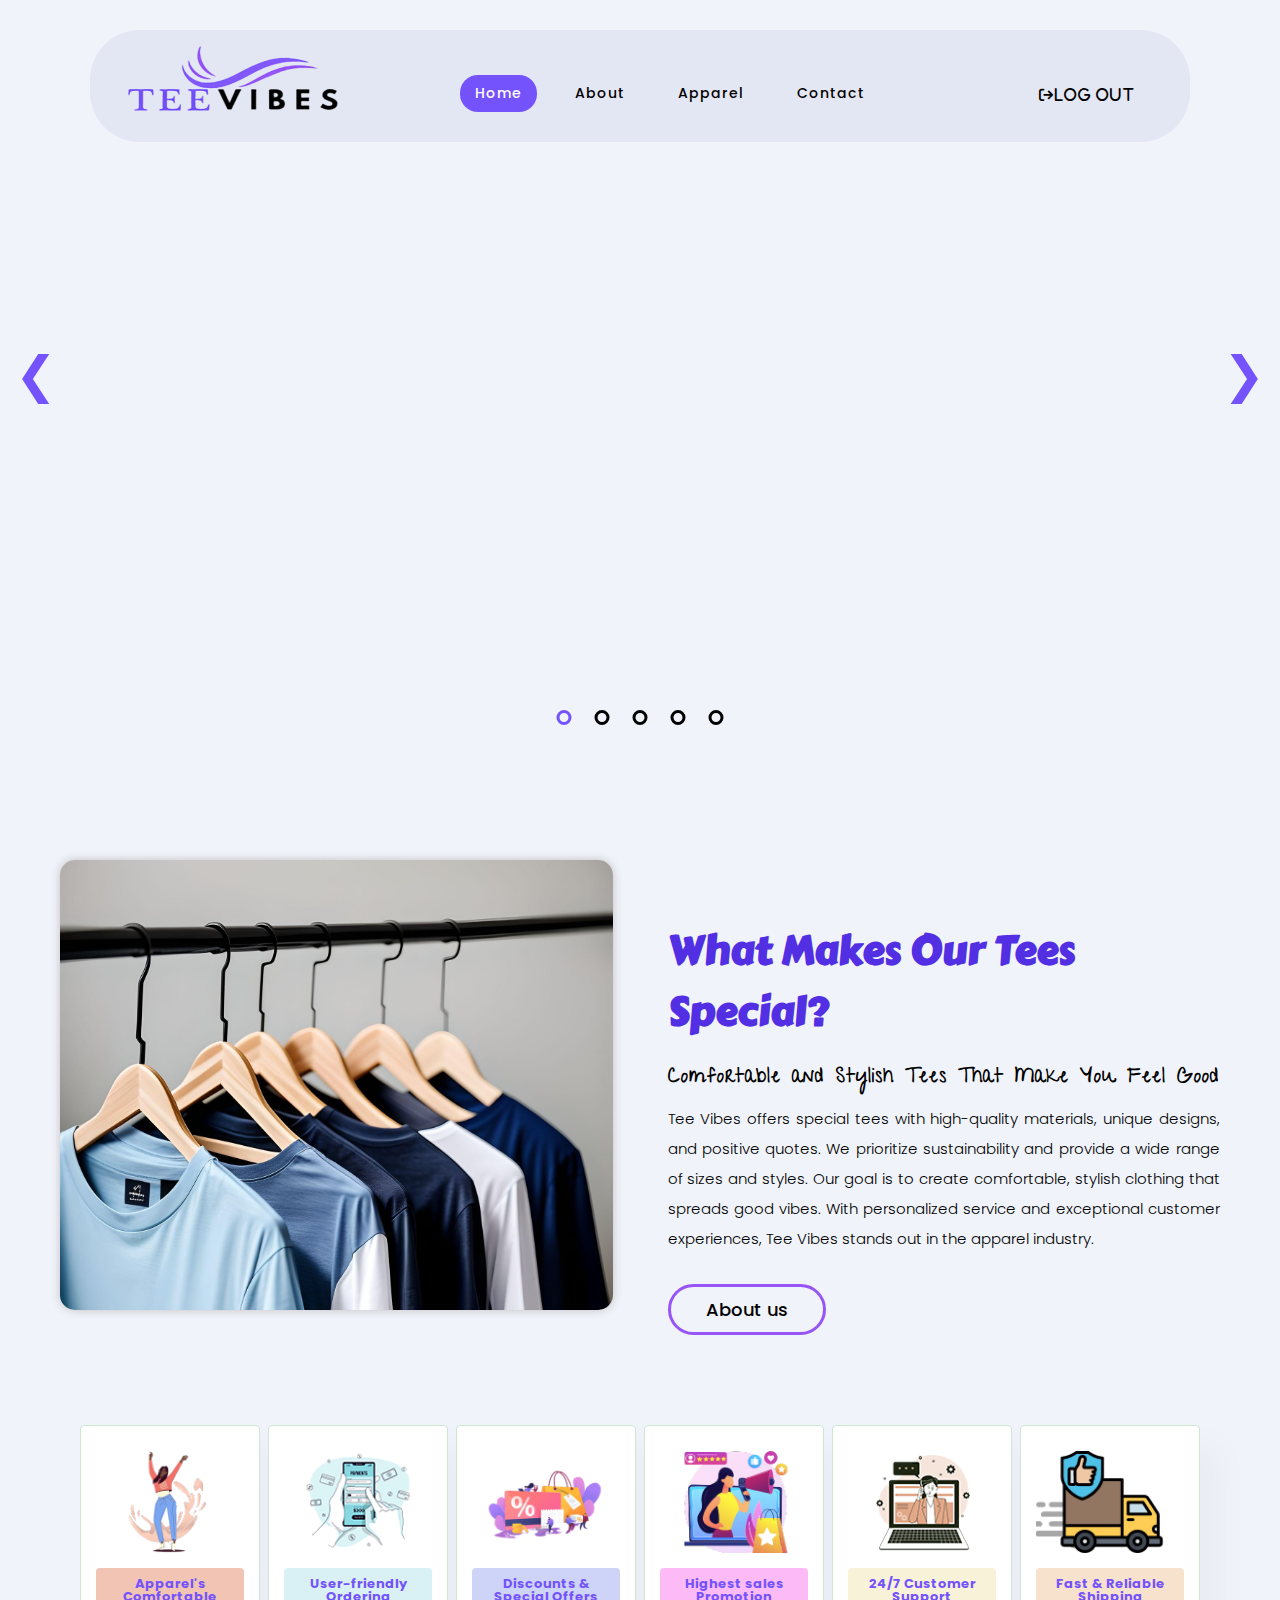
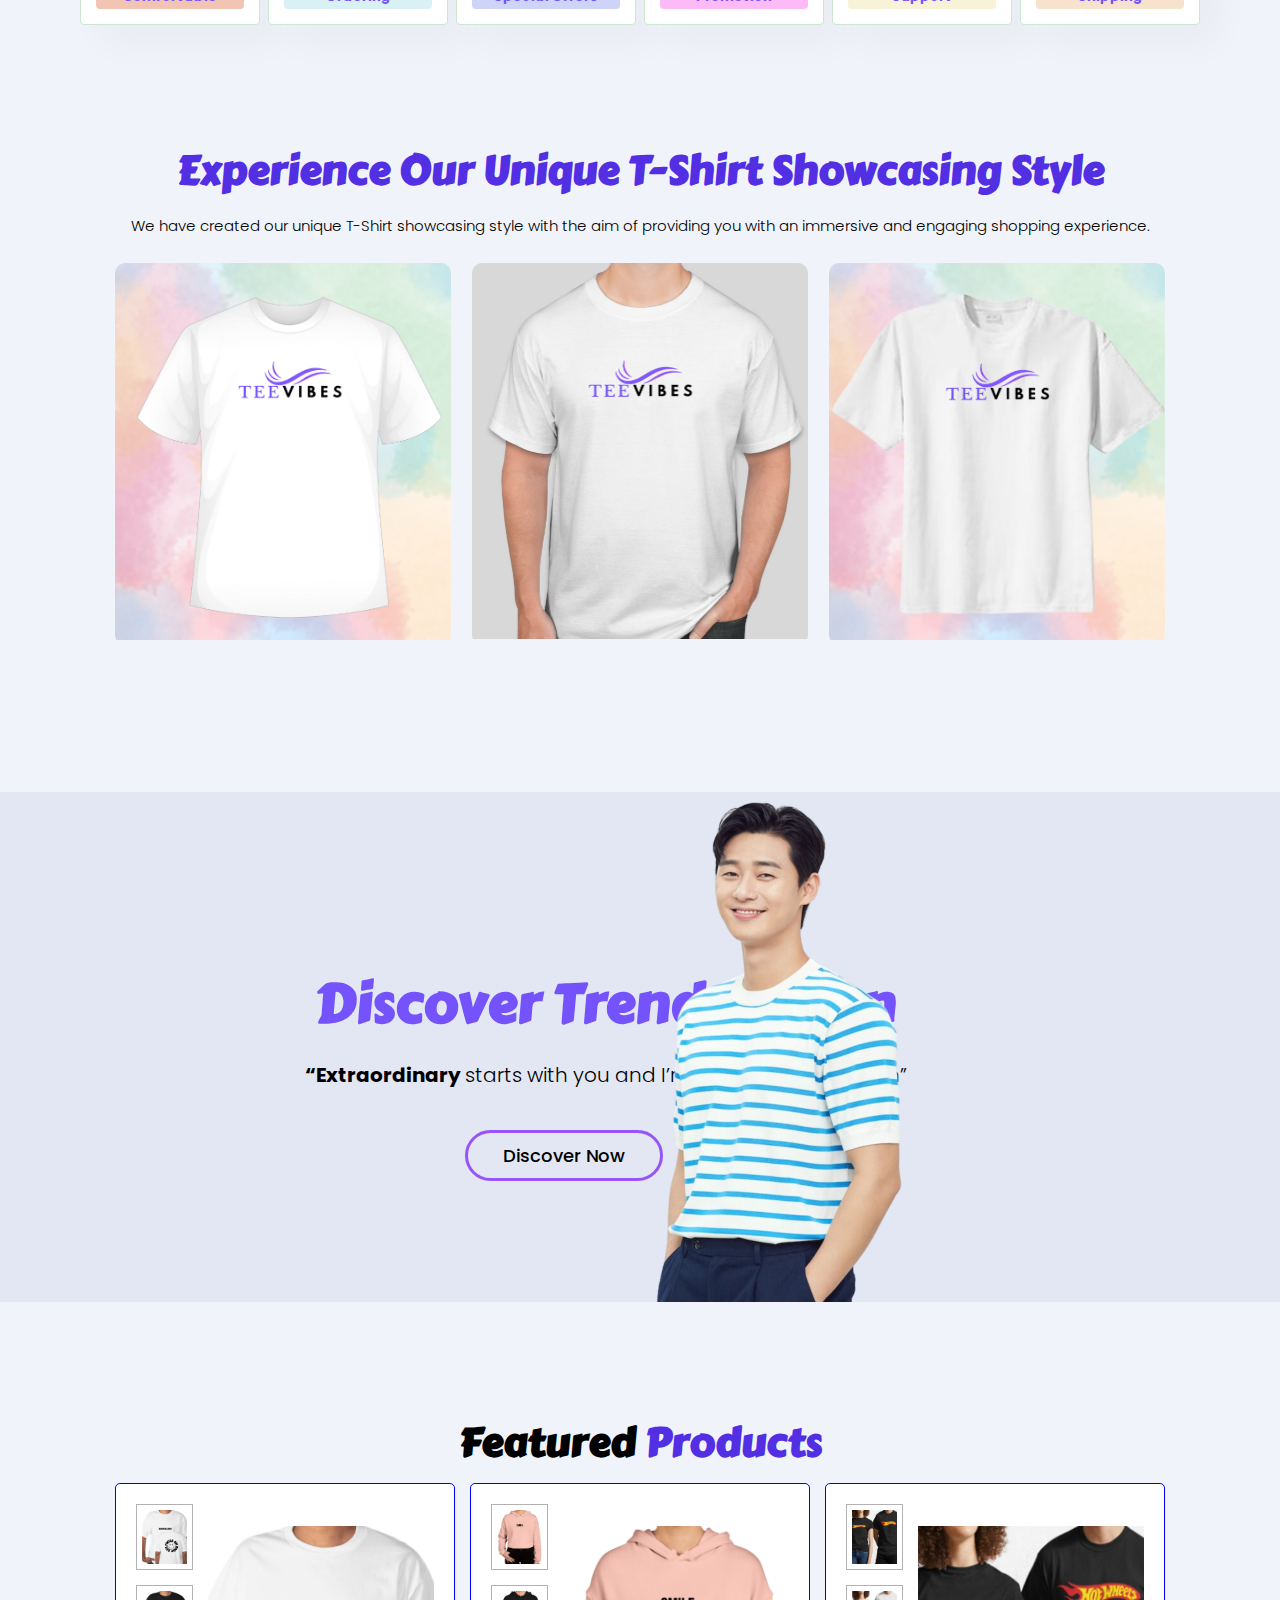
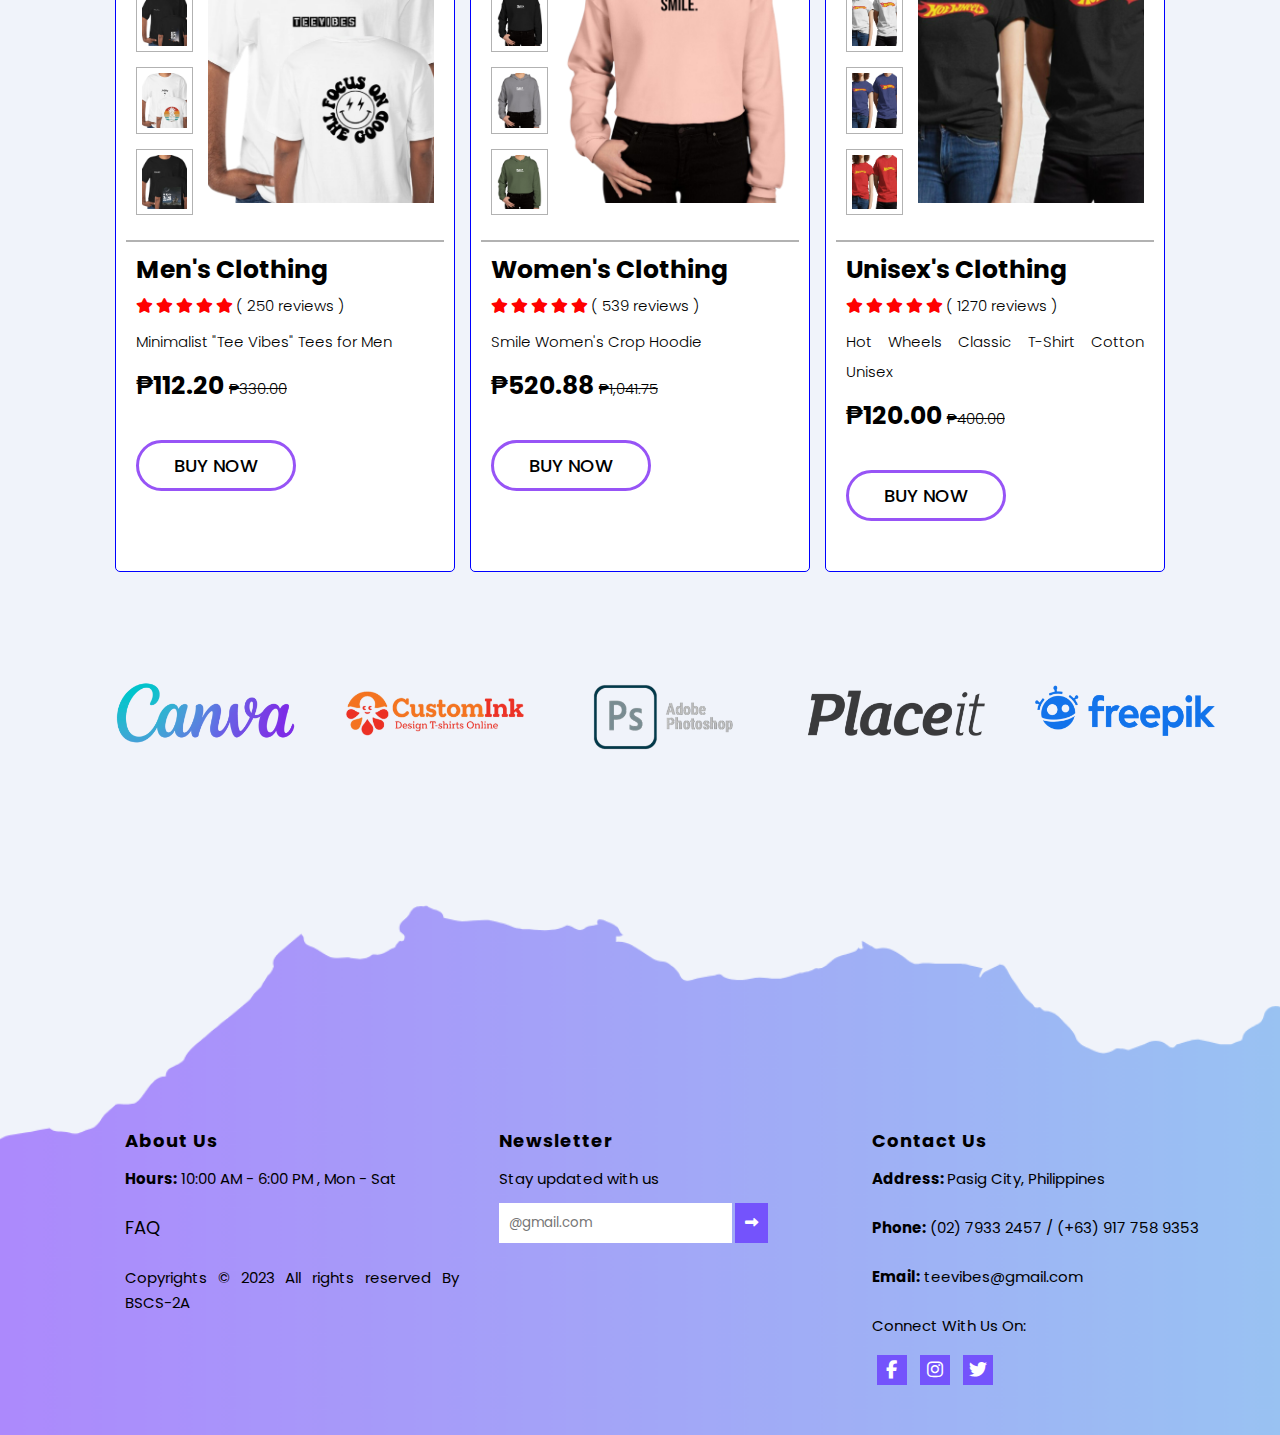
==== index.html @ a9b02f76 "Files Upload" ====
<!DOCTYPE html>
  <html lang="en">
  <head>
    <meta charset="UTF-8">
    <meta http-equiv="X-UA-Compatible" content="IE=edge">
    <meta name="viewport" content="width=device-width, initial-scale=1.0">
    <title>Tee Vibes</title>
    <link rel="stylesheet" href="./css/external.css">
    <!-- LINK FOR ICONS -->
    <link rel="stylesheet" href="https://cdnjs.cloudflare.com/ajax/libs/font-awesome/6.2.1/css/all.min.css" />
    <link rel="stylesheet" href="https://pro.fontawesome.com/releases/v5.10.0/css/all.css" />
  </head>
  <body>
    <!-- ***** Header Section Start ***** -->
    <header class="header-area header-sticky">
      <div class="container">
        <div class="row">
          <div class="col-12">
            <nav class="main-nav">
              
              <!-- Logo Start -->
              <a href="Startup.html" class="logo">
                <img src="./images/logo.png" alt="">
              </a>
              <!-- Logo End -->
              
              <!-- Navigation Menu Start -->
              <ul class="nav">
                <div id="nav_center">
                  <li class=><a href="./index.html" class="active">Home</a></li>
                  <li><a href="./about.html">About</a></li>
                  <li><a href="./apparel.html">Apparel</a></li>
                  <li><a href="./contact.html">Contact</a></li>
                </div>
                <div class="nav_icons">
                  <li><a href="./cart.html" class="fas fa-shopping-cart" style="font-size: 2em;"></a></li>
                  <li><a href="./Startup.html" class="fas fa-sign-out" style="font-weight: bolder;">Log Out</a></li>
                </div>
              </ul>   
              <!-- Navigation Menu End -->
            </nav>
          </div>
        </div>
      </div>  
    </header>
    <!-- ***** Header Section End ***** -->
    
    
    <!-- ***** Hero Banner Section Start ***** -->
    <div class="slider">
      <!-- Image Slider Start -->
      <div class="myslide fade">
        <img src="./images/home/hero1.png" class="imageslider" style="width: 100%; height: 100%;">
      </div>
      
      <div class="myslide fade">
        <div class="txt">
          <h1>UNIQUE STYLE</h1>
          <p>CHOOSE WITH DIFFERENT <br>VARIATION</p>
        </div>
        <img src="./images/home/hero2.png" class="imageslider" style="width: 100%; height: 100%;">
      </div>
      
      <div class="myslide fade">
        <img src="./images/home/hero3.png" class="imageslider" style="width: 100%; height: 100%;">
      </div>
      
      <div class="myslide fade">
        <div class="txt">
          <p>EXPERIENCE THE<b> VIBES</b></p>
        </div>
        <img src="./images/home/hero4.png" class="imageslider" style="width: 100%; height: 100%;">
      </div>
      
      <div class="myslide fade">
        <img src="./images/home/hero5.png" class="imageslider" style="width: 100%; height: 100%;">
      </div>
      <!-- Image Slider End -->
      
      <!-- Nextslide -->
      <a class="prev" onclick="plusSlides(-1)">&#10094;</a>
      <a class="next" onclick="plusSlides(1)">&#10095;</a>
      
      <div class="dotsbox" style="text-align:center">
        <span class="dot" onclick="currentSlide(1)"></span>
        <span class="dot" onclick="currentSlide(2)"></span>
        <span class="dot" onclick="currentSlide(3)"></span>
        <span class="dot" onclick="currentSlide(4)"></span>
        <span class="dot" onclick="currentSlide(5)"></span>
      </div>  
      <!-- Nextslide -->
    </div>
    <!-- ***** Hero Banner Section End ***** -->
    
    
    <!-- ***** About Us Section Start ***** --> 
    <section class="about" id="about">
      <div class="container_about">
        <div class="image">
        </div>
        
        <div class="about-content">
          <div class="header-text">
            <h1>What Makes Our Tees Special?</h1>
            <h2>Comfortable and Stylish Tees That Make You Feel Good</h2>
            <p>Tee Vibes offers special tees with high-quality materials, unique designs, and positive quotes. We prioritize sustainability and 
              provide a wide range of sizes and styles. Our goal is to create comfortable, stylish clothing that spreads good vibes. 
              With personalized service and exceptional customer experiences, Tee Vibes stands out in the apparel industry.</p>
              <a href="./about.html" class="btn">About us</a>
            </div>
          </div>
        </div>
      </section>
      <!-- ***** About Us Section End ***** -->
      
      
      <!-- ***** Features Section Start ***** -->
      <section id="feature" class="section-p1">
        <div class="fe-box">
          <img src="./images/home/features1.png" alt="">
          <h6>Apparel's Comfortable</h6>
        </div>
        
        <div class="fe-box">
          <img src="./images/home/features2.png" alt="">
          <h6>User-friendly Ordering</h6>
        </div>
        
        <div class="fe-box">
          <img src="./images/home/features3.png" alt="">
          <h6>Discounts &amp; Special Offers</h6>
        </div>
        
        <div class="fe-box">
          <img src="./images/home/features4.png" alt="">
          <h6>Highest sales Promotion</h6>
        </div>
        
        <div class="fe-box">
          <img src="./images/home/features5.png" alt="">
          <h6>24/7 Customer Support</h6>
        </div>
        
        <div class="fe-box">
          <img src="./images/home/features6.png" alt="">
          <h6>Fast &amp; Reliable Shipping</h6>
        </div>
      </section>
      <!-- ***** Features Section End ***** -->
      
      
      <!-- ***** T-Shirt Showcase Start ***** -->
      <section class="heading">
        <h1>Experience Our Unique T-Shirt Showcasing Style</h1>
        <p>We have created our unique T-Shirt showcasing style with the aim of providing you with an immersive and engaging shopping experience.</p>
        <div class="showcase_row">
          <div class="showcase-col">
            <img src="./images/home/tshirt1.png">
            <div class="layer">
              <h3>MOCKUP T-SHIRT</h3>
            </div>
          </div>
          <div class="showcase-col">
            <img src="./images/home/tshirt2.png">
            <div class="layer">
              <h3>MOCKUP T-SHIRT WITH MODEL</h3>
            </div>
          </div>
          <div class="showcase-col">
            <img src="./images/home/tshirt3.png">
            <div class="layer">
              <h3>REAL T-SHIRT</h3>
            </div>
          </div>
        </div>
      </section>
      <!-- ***** T-Shirt Showcase End ***** -->
      
      
      <!-- ***** Body Banner Section Start ***** -->
      <section class="section banner">
        <div class="left">
          <h1>Discover Trend Design</h1>
          <p><span class="color">“Extraordinary </span>starts with you and I’m here to cheer you on”</p>
          <a href="./apparel.html" class="btn btn-1">Discover Now</a>
        </div>
        
        <div class="right">
          <img src="./images/home/banner.png" alt="">
        </div>
      </section>
      <!-- ***** Body Banner Section End ***** -->
      
      
      <!-- ***** Featured Product Section Start ***** -->
      <section class="featured" id="featured">
        <h1 class="heading"> <span>Featured</span> Products </h1>
        <div class="box-container">
          
          <!-- Featured Product Box 1 Start -->
          <div class="box">
            <div class="image-container">
              <!-- Featured Product 1 Small Image -->
              <div class="small-image">
                <img src="./images/featured_product/f-1-1.png" class="small-image-1" alt="">
                <img src="./images/featured_product/f-1-2.png" class="small-image-1" alt="">
                <img src="./images/featured_product/f-1-3.png" class="small-image-1" alt="">
                <img src="./images/featured_product/f-1-4.png" class="small-image-1" alt="">
              </div>
              <!-- Featured Product 1 Big Image -->
              <div class="big-image">
                <img src="./images/featured_product/f-1-1.png" class="big-image-1" alt="">
              </div>
            </div>
            <!-- Featured Product 1 Content -->
            <div class="content">
              <h3>Men's Clothing</h3>
              <div class="stars">
                <i class="fas fa-star"></i>
                <i class="fas fa-star"></i>
                <i class="fas fa-star"></i>
                <i class="fas fa-star"></i>
                <i class="fas fa-star"></i>
                <span>( 250 reviews )</span>
              </div>
              <p>Minimalist "Tee Vibes" Tees for Men</p>
              <div class="price">₱112.20 <span>₱330.00</span></div>
              <button class="btn" onclick="redirectToProduct('p-1-1.jpg', 'Minimalist &#34;Tee Vibes&#34; Tees For Men', '₱330.00',  
              'Experience Tee Vibes! Our exceptional tees offer comfort and durability, made from 100 Percent breathable cotton. With minimalist designs and powerful messages, choose from classic Black or White Tees to reflect your style. Join us in redefining self-expression through sustainable fashion. Sizes and styles for all. Wear Tee Vibes, spread good vibes.');">BUY NOW</button>
            </div>
          </div>
          <!-- Featured Product Box 1 End  -->
          
          <!-- Featured Product Box 2 Start -->
          <div class="box">
            <div class="image-container">
              <!-- Featured Product 2 Small Image -->
              <div class="small-image">
                <img src="./images/featured_product/f-2-1.png" class="small-image-2" alt="">
                <img src="./images/featured_product/f-2-2.png" class="small-image-2" alt="">
                <img src="./images/featured_product/f-2-3.png" class="small-image-2" alt="">
                <img src="./images/featured_product/f-2-4.png" class="small-image-2" alt="">
              </div>
              <!-- Featured Product 2 Big Image -->
              <div class="big-image">
                <img src="./images/featured_product/f-2-1.png" class="big-image-2" alt="">
              </div>
            </div>
            <!-- Featured Product 2 Content -->
            <div class="content">
              <h3>Women's Clothing</h3>
              <div class="stars">
                <i class="fas fa-star"></i>
                <i class="fas fa-star"></i>
                <i class="fas fa-star"></i>
                <i class="fas fa-star"></i>
                <i class="fas fa-star"></i>
                <span>( 539 reviews )</span>
              </div>
              <p>Smile Women's Crop Hoodie</p>
              <div class="price">₱520.88 <span>₱1,041.75</span></div>
              <button class="btn" onclick="redirectToProduct('p-2-1.jpg', 'Smile Women\'s Crop Hoodie', '₱520.80', 
              'Stay on trend with our Smile Women\'s Crop Hoodie, the perfect blend of comfort and style. This hoodie combines the ultra-soft Bella + Canvas fleece fabric with a trendy silhouette featuring a dropped shoulder and a cropped raw hem. With its charming \'Smile\' design, it adds a touch of positivity to any outfit. Soft, versatile, and cozy, this hoodie is perfect for any occasion and is sure to become your favorite go-to style');">BUY NOW</button>
            </div>
          </div>
          <!-- Featured Product Box 2 End  -->
          
          <!-- Featured Product Box 3 Start -->
          <div class="box">
            <div class="image-container">
              <!-- Featured Product 3 Small Image -->
              <div class="small-image">
                <img src="./images/featured_product/f-3-1.png" class="small-image-3" alt="">
                <img src="./images/featured_product/f-3-2.png" class="small-image-3" alt="">
                <img src="./images/featured_product/f-3-3.png" class="small-image-3" alt="">
                <img src="./images/featured_product/f-3-4.png" class="small-image-3" alt="">
              </div>
              <!-- Featured Product 3 Big Image -->
              <div class="big-image">
                <img src="./images/featured_product/f-3-1.png" class="big-image-3" alt="">
              </div>
            </div>
            <!-- Featured Product 3 Content -->
            <div class="content">
              <h3>Unisex's Clothing</h3>
              <div class="stars">
                <i class="fas fa-star"></i>
                <i class="fas fa-star"></i>
                <i class="fas fa-star"></i>
                <i class="fas fa-star"></i>
                <i class="fas fa-star"></i>
                <span>( 1270 reviews )</span>
              </div>
              <p>Hot Wheels Classic T-Shirt Cotton Unisex</p>
              <div class="price">₱120.00 <span>₱400.00</span></div>
              <button class="btn" onclick="redirectToProduct('p-3-1.jpg', 'Hot Wheels Classic T-Shirt Cotton Unisex', '₱120.80', 
              'Experience the vibrant style of Hot Wheels with our Unisex T-shirt from Tee Vibes. Made with 100 Percent breathable cotton, this tee offers comfort, softness, and durability. Elevate your style with Tee Vibes, where we craft exceptional tees reflecting your unique personality. With a wide variety of sizes and eco-friendly materials, we provide comfortable and stylish clothing that spreads good vibes. Redefine self-expression with Tee Vibes.');">BUY NOW</button>
            </div>
          </div>
          <!-- Featured Product Box 3 End  -->
        </div>
      </section>
      <!-- ***** Featured Product Section End ***** -->
      
      
      <!-- ***** Sources Section Start ***** -->
      <section class="brand">
        <div class="container grid">
          <div class="img">
            <img src="./images/home/source1.png" alt="">
          </div>
          
          <div class="img">
            <img src="./images/home/source2.png" alt="">
          </div>
          
          <div class="img">
            <img src="./images/home/source3.png" alt="">
          </div>
          
          <div class="img">
            <img src="./images/home/source4.png" alt="">
          </div>
          
          <div class="img">
            <img src="./images/home/source5.png" alt="">
          </div>
        </div>
      </section>
      <!-- ***** Sources Section End ***** -->
      
      
      <!-- ***** Footer Section Start ***** -->
      <section class="footer">
        <div class="container">
          <div class="footer-box">
            <h3>About Us</h3>
            <p><strong>Hours:</strong> 10:00 AM - 6:00 PM , Mon - Sat</p>
            <p><a href="./FAQ.html">FAQ</a></p>
            <p>Copyrights &copy; 2023 All rights reserved By BSCS-2A</p>
          </div>
          
          <div class="footer-box">
            <h3>Newsletter</h3>
            <p>Stay updated with us</p>
            <form>
              <input type="email" name="email" placeholder="@gmail.com" autocomplete="email">
              <button type="submit"><i class="fa-solid fa-right-long"></i></button>
            </form>
          </div>
          
          <div class="footer-box">
            <h3>Contact Us</h3>
            <p><strong>Address: </strong> Pasig City, Philippines</p>
            <p><strong>Phone:</strong> (02) 7933 2457 / (+63) 917 758 9353</p>
            <p><strong>Email:</strong> teevibes@gmail.com</p>
            <p>Connect With Us On:</p>
            <div>
              <a href="#"><i class="fa-brands fa-facebook-f"></i></a>
              <a href="#"><i class="fa-brands fa-instagram"></i></a>
              <a href="#"><i class="fa-brands fa-twitter"></i></a>
            </div>
          </div>
        </div>
      </section>
      <!-- ***** Footer Section End ***** -->
      
      
      <script>
        // Hero slider
        var slideIndex = 1;
        showSlides(slideIndex);
        
        function plusSlides(n) {
          showSlides(slideIndex += n);
        }
        
        function currentSlide(n) {
          showSlides(slideIndex = n);
        }
        
        function showSlides(n) {
          var i;
          var slides = document.getElementsByClassName("myslide");
          var dots = document.getElementsByClassName("dot");
          if (n > slides.length) {
            slideIndex = 1;
          }
          if (n < 1) {
            slideIndex = slides.length;
          }
          for (i = 0; i < slides.length; i++) {
            slides[i].style.display = "none";
          }
          for (i = 0; i < dots.length; i++) {
            dots[i].className = dots[i].className.replace(" active", "");
          }
          slides[slideIndex - 1].style.display = "block";
          dots[slideIndex - 1].className += " active";
        }
        
        
        // Function to autoslide the images of hero slider
        const myslide = document.querySelectorAll('.myslide');
        const dot = document.querySelectorAll('.dot');
        let counter = 1;
        let timer = setInterval(autoSlide, 8000);
        
        function autoSlide() {
          counter += 1;
          slidefun(counter);
          resetTimer();
        }
        
        function slidefun(n) {
          let i;
          for (i = 0; i < myslide.length; i++) {
            myslide[i].style.display = "none";
          }
          for (i = 0; i < dot.length; i++) {
            dot[i].classList.remove('active');
          }
          if (n > myslide.length) {
            counter = 1;
          }
          if (n < 1) {
            counter = myslide.length;
          }
          myslide[counter - 1].style.display = "block";
          dot[counter - 1].classList.add('active');
        }
        
        function resetTimer() {
          clearInterval(timer);
          timer = setInterval(autoSlide, 8000);
        }
        
        
        // Featured Products
        document.querySelectorAll('.small-image-1').forEach(images =>{
          images.onclick = () =>{
            document.querySelector('.big-image-1').src = images.getAttribute('src');
          }
        });
        
        document.querySelectorAll('.small-image-2').forEach(images =>{
          images.onclick = () =>{
            document.querySelector('.big-image-2').src = images.getAttribute('src');
          }
        });
        
        document.querySelectorAll('.small-image-3').forEach(images =>{
          images.onclick = () =>{
            document.querySelector('.big-image-3').src = images.getAttribute('src');
          }
        });
        
        
        // Featured Product Details
        function redirectToProduct(imageName, productName, productPrice, productDescription) {
          var url = 'productdetails.html?img=' + imageName + '&name=' + encodeURIComponent(productName) + '&price=' + encodeURIComponent(productPrice) + '&description=' + encodeURIComponent(productDescription);
          window.location.href = url;
        }
      </script>
      
      <script src="js/script.js"></script>
    </body>
    </html>
---- css/external.css ----
@import url('https://fonts.googleapis.com/css2?family=Poppins&display=swap');
@import url('https://fonts.googleapis.com/css2?family=Carter+One&display=swap');
@import url('https://fonts.googleapis.com/css2?family=Give+You+Glory&display=swap');

/* 
---------------------------------------------
Global Style
--------------------------------------------- 
*/
* {
  font-family: 'Poppins', sans-serif;
  margin:0; padding:0;
  box-sizing: border-box;
  outline: none; border:none;
  text-decoration: none;
  transition:.2s linear;
}

html {
  font-size: 62.5%;
  overflow-x: hidden;
  scroll-padding-top: 7.5rem;
  scroll-behavior: smooth;
}

body {
  background: #F0F3FA;
}

section{
  padding:1rem 9%;
}

h1 { 
  font-size: 4rem;
  color: #532FE4;
  padding: 1rem 0;
  font-family: 'Carter One', cursive;
}

h2 {
  font-size: 2rem;
  color: black;
  letter-spacing: 1px;
  padding: 1rem 0;  
  font-family: 'Give You Glory', cursive;
}

p {
  font-size: 1.5rem;
  font-weight: 300;
  color: black;
  line-height: 2;
  text-align: justify;
}

.btn {
  margin: 3rem 0;
  cursor: pointer;
  color: black; 
  font-size: 1.4rem;
  font-weight: 500;
  border: 0.3rem solid #9754F6;
  background: transparent;
  transition: all linear 0.2s;
  display: inline-block;
  border-radius: 5rem;
  font-size: 1.8rem;
  padding:.9rem 3.5rem;
}

.btn:hover{
  background: #7453fc;
  color: white;
}

.image_banner {
  height: 400px;
}



/* 
---------------------------------------------
Log-In Page
--------------------------------------------- 
*/
.login_video {
  width: 100%;
  height: 100vh;
  background-image: linear-gradient(rgba(12,3,51,0.3),rgba(12,3,51,0.3));
  position: relative;
  display: flex;
  align-items: center;
  justify-content: center;
}

.login_container {
  text-align: center;
  margin-top: 100px;
  padding: 20px;
  background-color: rgba(255, 255, 255, 0.8);
  border-radius: 10px;
  max-width: 400px;
  width: 100%;
}

.login_container img {
  width: 300px; 
  height: auto; 
  margin-bottom: 20px; 
}

.login_container h1 {
  font-size: 20px;
  color: #000;
  font-weight: 1000;
  transition: 0.5s;
  margin-bottom: 30px;
  margin-top: -15px;
}

.login_container h1:hover {
  -webkit-text-stroke: 1px #000;
  color: transparent;
}

.login_container form {
  margin-top: 20px;
}

.login_container input {
  padding: 10px;
  margin: 10px 0;
  border-radius: 5px;
  border: none;
  outline: none;
  width: 100%;
}

.login_container label {
  font-size: 13px;
}

.login_container button {
  text-decoration: none;
  display: inline-block;
  color: #fff;
  font-size: 24px;
  background-color: #000;
  border: none;
  padding: 14px 70px;
  border-radius: 50px;
  margin-top: 20px;
  cursor: pointer;
}

.login_container button:hover {
  background-color: #9855f6;
}

.login_container .error-msg {
  color: red;
  margin-top: 10px;
  text-align: center;
}

.back-video {
  position: absolute;
  right: 0;
  bottom: 0;
  z-index: -1;
  width: 100%;
  height: 100%;
  object-fit: cover;
}

.password-wrapper {
  position: relative;
}

.password-wrapper input[type="password"] {
  padding-right: 35px;
}

.password-wrapper input[type="checkbox"] {
  position: absolute;
  right: 75px;
  top: 74%;
  transform: translateY(-50%);
  height: 18px;
  margin-right: 5px;
}



/* 
---------------------------------------------
Header Navigation Style
--------------------------------------------- 
*/
.container {
  min-width: 1100px;
  max-width: 520px;
  margin-left: auto;
  margin-right: auto;
}

/* when scroll */
.background-header {
  background-color: #E3E6F3 !important;
  height: 90px!important;
  position: fixed!important;
  top: 0!important;
  left: 0;
  right: 0;
  box-shadow: 0px 0px 10px rgba(0,0,0,0.15)!important;
  -webkit-transition: all .5s ease 0s;
  -moz-transition: all .5s ease 0s;
  -o-transition: all .5s ease 0s;
  transition: all .5s ease 0s;
}

.header-area {
  background-color: transparent;
  position: absolute;
  height: 70px;
  top: 30px;
  left: 0;
  right: 0;
  z-index: 100;
  -webkit-transition: all .5s ease 0s;
  -moz-transition: all .5s ease 0s;
  -o-transition: all .5s ease 0s;
  transition: all .5s ease 0s;
}

/* not yet scrolling */
.header-area .main-nav {
  min-height: 80px;
  display: flex;
  background-color: #E3E6F3;
  padding: 15px 30px;
  border-radius: 50px;
}

.background-header .main-nav {
  padding: 0px;
}

/* logo transition */
.header-area .main-nav .logo {
  flex-basis: 30%;
  -webkit-transition: all 0.3s ease 0s;
  -moz-transition: all 0.3s ease 0s;
  -o-transition: all 0.3s ease 0s;
  transition: all 0.3s ease 0s;
}

.header-area .main-nav .logo img {
  width: 223px;
  height: 70px;
}

.background-header .main-nav .logo {
  margin-top: 12px;
}

/* logo when scrolling */
.background-header .main-nav .logo img {
  width: 180px;
  margin-left: -140px;
}

.header-area .main-nav .nav {
  display: inline-flex;
  flex-basis: 70%;
  justify-content: flex-end;
  vertical-align: middle;
  text-align: right;
  margin-top: 15px;
  margin-right: 0px;
  -webkit-transition: all 0.3s ease 0s;
  -moz-transition: all 0.3s ease 0s;
  -o-transition: all 0.3s ease 0s;
  transition: all 0.3s ease 0s;
  position: relative;
  z-index: 999;
}

.header-area .main-nav .nav li {
  padding-left: 10px;
  padding-right: 10px;
  padding-top: 15px;
  display: inline-block;
}

.header-area .main-nav .nav li a {
  display: block;
  font-weight: 500;
  font-size: 14px;
  text-transform: capitalize;
  color: black;
  -webkit-transition: all 0.3s ease 0s;
  -moz-transition: all 0.3s ease 0s;
  -o-transition: all 0.3s ease 0s;
  transition: all 0.3s ease 0s;
  border: transparent;
  padding: 8px 15px;
  border-radius: 18px;
  letter-spacing: 1px;
  margin-bottom: 15px;
}

.header-area .nav_icons {
  margin-left: 50px;
}

.background-header #nav_center {
  margin-right: 170px;
}

.background-header  .nav_icons  {
  margin-right: -150px;
}

/* hover */
.header-area .main-nav .nav li:hover a,
.header-area .main-nav .nav li a.active {
  color: #fff;
  background-color: #7453fc;
}



/* 
---------------------------------------------
Hero Image Slider
--------------------------------------------- 
*/
.slider {
  position: relative;
  width: 100%; 
}

.myslide {
  height: 750px;
  display: none;
  overflow: hidden;
}

.prev, .next {
  position: absolute;
  top: 50%;
  transform: translate(0, -50%);
  font-size: 50px;
  padding: 15px;
  cursor: pointer;
  color: #7453fc;
  transition: 0.1s;
  user-select: none;
}

.prev:hover, .next:hover {
  color: black; 
}

/* position of next icon */
.next {
  right: 0;
}

.dotsbox {
  position: absolute;
  left: 50%;
  transform: translate(-50%);
  bottom: 20px;
  cursor: pointer;
}

.dot {
  display: inline-block;
  width: 15px;
  height: 15px;
  border: 3px solid black;
  border-radius: 50%;
  margin: 0 10px;
  cursor: pointer;
}

.active, .dot:hover {
  border-color: #7453fc;
}

/* Image Fade */
.fade {
  -webkit-animation-name: fade;
  -webkit-animation-duration: 1.5s;
  animation-name: fade;
  animation-duration: 1.5s;
}

/* Fade Time */
@-webkit-keyframes fade {
  from {opacity: 0.8}
  to {opacity: 1}
}

@keyframes fade {
  from {opacity: 0.8}
  to {opacity: 1}
}

/* Image Animation Style */
.imageslider {
  transform: scale(1.5, 1.5);
  -webkit-animation-name: zoomin;
  -webkit-animation-duration: 40s;
  animation-name: zoomin;
  animation-duration: 40s;
}

@-webkit-keyframes zoomin {
  from {transform: scale(1, 1);}
  to {transform: scale(1.5, 1.5);}
}

@keyframes zoomin {
  from {transform: scale(1, 1);}
  to {transform: scale(1.5, 1.5);}
}

.txt h1 {
  color: black; 
  font-size: 50px;
  margin-bottom: 20px;
}

.txt b {
  font-size: 80px;
  color: #7453fc;
  margin-bottom: 150px;
  padding-bottom: 150px;
  position: absolute;
}
.txt p {
  font-weight: bold;
  font-size: 20px;
  color: black;
}

/* Text Animation */
.txt {
  position: absolute;
  color: #fff;
  letter-spacing: 2px;
  line-height: 35px;
  top: 40%;
  left: 15%;
  -webkit-animation-name: posi;
  -webkit-animation-duration: 2s;
  animation-name: posi;
  animation-duration: 2s;
  z-index: 1;
}

/* Text Position */
@-webkit-keyframes posi {
  from {left: 25%;}
  to {left: 15%;}
}

@keyframes posi {
  from {left: 25%;}
  to {left: 15%;}
}



/* 
---------------------------------------------
About Section
--------------------------------------------- 
*/
/* Image Container */
.about .container_about {
  display: flex;
  justify-content: space-between;
  height: 450px;
  margin-left: -55px;
  margin-top: 100px;
}

/* Image */
.about .container_about .image {
  flex-basis: 50%;
  background: url(../images/about/about.jpg);
  background-size: cover;
  background-repeat: no-repeat;
  background-position: center;
  border-radius: 15px;
  box-shadow: 0px 0px 10px 0px rgb(195, 193, 193);
}

.about .container_about .about-content {
  flex-basis: 50%;
  margin-top: 50px;
  margin-right: -55px;
}



/* 
---------------------------------------------
Features Section
--------------------------------------------- 
*/
/* Container */
#feature {
  display: flex;
  align-items: center;
  justify-content: space-between;
  flex-wrap: wrap;
  margin-top: 50px;
}

/* Image Container */
#feature .fe-box {
  position: relative;
  width: 180px;
  height: 200px;
  text-align: center;
  padding: 25px 15px;
  border-radius: 4px;
  border: 1px solid #cce7d0;
  box-shadow: 20px 20px 34px rgba(0, 0, 0, .03);
  transition: 0.3s ease;
  margin: 15px 0;
  background-color: white;
  overflow: hidden;
  transform-origin: center; 
}

#feature .fe-box:hover {
  box-shadow: 40px 40px 54px rgba(70, 62, 221, 0.1);
  transform: scale(1.1); 
  z-index: 1;
}

#feature .fe-box img {
  width: 100%;
  margin-bottom: 10px;
  transition: transform 0.3s ease;
}

#feature .fe-box:hover img {
  transform: scale(1); 
}

#feature .fe-box h6 {
  font-size: small;
  display: inline-block;
  padding: 9px 8px 6px 8px;
  line-height: 1;
  border-radius: 4px;
  color: #7453fc;;
  background-color: #F1C4B4;
  transition: background-color 0.3s ease; 
}

#feature .fe-box:hover h6 {
  background-color: #F1C4B4; 
}

/* Features 2-6 h6 Background Color */
#feature .fe-box:nth-child(2) h6 {
  background-color: #d9f1f4;
}

#feature .fe-box:nth-child(3) h6 {
  background-color: #cdd4f8;
}

#feature .fe-box:nth-child(4) h6 {
  background-color: #fcbbf7;
}

#feature .fe-box:nth-child(5) h6 {
  background-color: #f8f2d9;
}

#feature .fe-box:nth-child(6) h6 {
  background-color: #f7e2cd;
}



/* 
---------------------------------------------
T-Shirt Showcase Section
--------------------------------------------- 
*/
.showcase_row {
  margin-top: 5%;
  display: flex;
  justify-content: space-between;  
}

.heading {
  width: 100%;
  margin: auto;
  text-align: center;
  padding-top: 50px;
}

.heading p {
  text-align: center;
}

.showcase-col {
  flex-basis: 32%;
  border-radius: 10px;
  margin-bottom: 130px;
  margin-top: -30px;
  position: relative;
  overflow: hidden;
}

.showcase-col img {
  width: 100%;
}

.layer {
  background: transparent;
  height: 100%;
  width: 100%;
  top: 0;
  left: 0;
  position: absolute;
  transition: .5s;
}

.layer:hover {
  background: rgba(116, 83, 252, 0.7);
}

.layer h3 {
  width: 100%;
  font-weight: 500;
  color: #fff;
  font-size: 26px;
  bottom: 0;
  left: 50%;
  transform: translateX(-50%);
  position: absolute;
  opacity: 0;
  transition: .5s;
}

.layer:hover h3 { 
  bottom: 49%;
  opacity: 1;
}



/* 
---------------------------------------------
Body Banner Section
--------------------------------------------- 
*/
.banner {
  position: relative;
  background-color: #E3E6F3;
  height: 510px;
  margin-top: 7px;
  margin-bottom: 50px;
}

.banner .right img {
  position: absolute;
  bottom: 0;
  right: 11%;
  width: 75rem;
}

.banner .left {
  margin-top: 150px;
}

.banner .trend,
.banner p {
  display: block;
  font-size: 2rem;
  font-weight: 300;
  margin-bottom: 5.5rem;
  margin-left: 19rem;
  color: black;
}

.banner h1 {
  font-size: 5.4rem;
  color: #7453fc;
  margin-top: 8.5rem;
  margin-left: 20rem;
}

.banner .btn {
  display: inline-block;
  margin-top: -2rem;
  margin-left: 35rem;
}

.banner .color {
  color: black;
  font-weight: bold ;
}



/* 
---------------------------------------------
Featured Product Section
--------------------------------------------- 
*/
/* Featured Text */
.heading span {
  color: black;
  font-family: 'Carter One', cursive;
}

.featured .box-container {
  display: flex;
  flex-wrap: wrap;
  gap: 1.5rem;
}

/* Featured Product Container */
.featured .box-container .box {
  flex: 1 1 27rem;
  background: white;
  border: .1rem solid blue;
  border-radius: .5rem;
  padding: 1rem;
}

.featured .box-container .box .content::before {
  content: "";
  position: absolute;
  top: 0;
  left: 0;
  width: 100%;
  border-top: 0.1rem solid rgba(0, 0, 0, 0.3);
}

.featured .box-container .box .image-container {
  display: flex;
  gap: 1.5rem;
  align-items: center;
  padding: 1rem;
}

.featured .box-container .box .image-container .small-image {
  width: 20%;
}

.featured .box-container .box .image-container .big-image {
  width: 80%;
}

/* Small Image Container */
.featured .box-container .box .image-container .small-image img {
  width: 100%;
  padding: .5rem;
  margin-bottom: 1rem;
  border:.1rem solid rgba(0,0,0,.3);
  cursor: pointer;
}

.featured .box-container .box .image-container .big-image img {
  width: 100%;
}

/* Line Between Image and Content */
.featured .box-container .box .content {
  position: relative;
  padding: 1rem;
  border-top: .1rem solid rgba(0, 0, 0, 0.3);
}

.featured .box-container .box .content h3 {
  font-size: 2.5rem;
  color: black;
  font-weight: bold;
}

.featured .box-container .box .content .stars {
  padding: .5rem 0;
}

.featured .box-container .box .content .stars i {
  font-size: 1.5rem;
  color: red;
}

/* Reviews Text */
.featured .box-container .box .content .stars span {
  font-size: 1.5rem;
  color: black;
  font-weight: 300;
}

/* Content Text */
.featured .box-container .box .content p {
  color: black;
  font-size: 1.5rem;
  padding: .5rem 0;
}

/* Price Discount */
.featured .box-container .box .content .price {
  color: black;
  font-size: 2.5rem;
  padding: .5rem 0;
  font-weight: bolder;
}

/* Price Original */
.featured .box-container .box .content .price span {
  color: black;
  font-size: 1.5rem;
  text-decoration: line-through;
  font-weight: 300;
}



/* 
---------------------------------------------
Sources Section
--------------------------------------------- 
*/
.grid {
  display: grid;
}

.brand {
  margin-top: 10px;
  padding-top: 50px;
  padding-bottom: 50px;
  height: 300px;
}

.brand .grid {
  grid-template-columns: repeat(5, 1fr);
  gap: 50px;
}

.brand img {
  width: 100%;
  height: 100%;
  transition: 0.5s;
}

.brand img:hover {
  transform: scale(1.1);
}



/* 
---------------------------------------------
Footer Section
--------------------------------------------- 
*/
.footer {
  width: 100%;
  height: auto;
  background: url(../images/footer.png);
  background-size: cover;
  background-repeat: no-repeat;
  padding-top: 20rem;
}

.footer .container {
  display: grid;
  grid-template-columns: repeat(auto-fit, minmax(30rem, 1fr));
  gap: 2rem;
  padding: 2.5rem 0;
}

.footer .container .footer-box {
  padding: 1rem;
}

.footer .container .footer-box h3 {
  color: black;
  font-size: 1.8rem;
  letter-spacing: 0.1rem;
}

.footer .container .footer-box p {
  color: black;
  font-size: 1.5rem;
  line-height: 2.5rem;
  font-weight: 400;
  padding: 1.2rem 0;
}

.footer .container .footer-box form input {
  width: 70%;
  padding: 1rem;
  text-transform: lowercase;
}

.footer .container .footer-box p a {
  color: black;
  font-family: 'Poppins', sans-serif;
  font-size: 18px;
}

.footer .container .footer-box form button {
  background: #7453FC;
  color: white;
  padding: 1rem;
  cursor: pointer;
}

.footer .container .footer-box div a {
  margin: 0.5rem;
  color: white;
  display: inline-block;
  width: 3rem;
  height: 3rem;
  line-height: 3rem;
  text-align: center;
  background: #7453FC;
  font-size: large;
}



/* 
---------------------------------------------
About Page
--------------------------------------------- 
*/
.class_body {
  display: flex;
  align-items: center;
  padding: 40px 80px;
  margin-top: 50px;
}

.class_body img {
  width: 160%;
  height: 350px;
  margin-left: 30px;
  order: 2; 
  background-size: cover;
  border-radius: 15px;
  box-shadow: 0px 0px 10px 0px rgb(195, 193, 193);
}

#about-business img {
  width: 400%;
  height: 500px;
  order: 1; 
  margin-right: 60px;
  margin-left: -1px;
  margin-bottom: 120px;
  margin-top: -30px;
}

#about-company div {
  margin-right: 40px;
  order: 1; 
}

#about-business div {
  order: 2; 
  margin-top: -160px;
}

.marquee-text {
  font-size: 24px; 
  background-color: #E3E6F3;
  color: #9754F6;
  animation-iteration-count: infinite;
  animation-duration: 5s;
  width: 100%;
  font-weight: bold;
}

/* Mission and Vision */
.service-container {
  display: flex;
  justify-content: center;
  position: relative;
  overflow: hidden;
  margin-top: -50px;
  margin-bottom: 15px;
}

.service {
  flex-basis: 35%;
  margin: 0 40px; 
  padding: 20px 50px;
  background-color: #E3E6F3;
  text-align: center;
  position: relative;
  transition: transform 0.3s ease;
}

.service:hover {
  transform: translateY(-10px);
  box-shadow: 0 10px 20px rgba(0, 0, 0, 0.1);
}

.service:before {
  content: '';
  position: absolute;
  top: 100%;
  left: 50%;
  transform: translateX(-50%);
  width: 100%; 
  height: 100%;
  background-color: #9754F6;
  z-index: -1;
  transition: opacity 0.3s ease;
  opacity: 0;
}

.service:hover:before {
  opacity: 0.7;
}

.service i {
  font-size: 48px;
  color: #333;
  margin-bottom: 20px;
  transition: transform 0.5s ease;
}

.service:hover i {
  transform: rotate(360deg);
}

.service h3 {
  font-size: 20px;
  color: #333;
  margin-bottom: 10px;
}

.service p {
  font-size: 16px;
  font-family: Verdana,Tahoma, sans-serif;
  color: #666;
  line-height: 1.5;
}

.service-container:hover .service:not(:hover):before {
  opacity: 0.4;
}

.service-container:hover .service:not(:hover):before:first-child {
  transform: scaleX(0.8);
}

.service-container:hover .service:not(:hover):before:last-child {
  transform: scaleX(0.6);
}

/* Team */
#team {
  margin-left: 87px;
  margin-right: 87px;
  margin-top: 70px;
}

#team p {
  margin-left: 90px;
  margin-right: 90px;
}

.row_team {
  display: flex;
  flex-wrap: wrap;
  padding: 2em 1em;
  text-align: center;
}
.column {
  width: 50%;
  padding: 0.5em 0;
}

.card {
  box-shadow: 0 0 2.4em rgba(25, 0, 58, 0.1);
  padding: 3.5em 1em;
  border-radius: 0.6em;
  color: #1f003b; 
  transition: 0.3s;
  background-color: #ffffff;
}
.card .img-container {
  width: 18em;
  height: 18em;
  background-color: #a993ff;
  padding: 0.5em;
  border-radius: 50%;
  margin: 0 auto 2em auto;
}
.card img {
  width: 100%;
  border-radius: 50%;
}
.card h3 {
  font-weight: 500;
  font-size: 25px;
  color: inherit;
}
.card p {
  font-weight: 300;
  text-transform: uppercase;
  margin: 0.5em 0 2em 0;
  letter-spacing: 2px;
  color: inherit;
  text-align: center;
}

.card a {
  text-decoration: none;
  color: inherit;
  font-size: 2.4em;
}

.card:hover {
  background: linear-gradient(#6045ea, #8567f7);
  color: #ffffff;
}

.card:hover .img-container {
  transform: scale(1.15);
}

@media screen and (min-width: 768px) {
  .team {
    padding: 1em 7em;
  }
}

@media screen and (min-width: 992px) {
  .team{
    padding: 1em;
  }
  .card {
    padding: 5em 1em;
  }
  .column {
    flex: 0 0 33.33%;
    max-width: 33.33%;
    padding: 0 1em;
  }
}



/* 
---------------------------------------------
Apparel Page
--------------------------------------------- 
*/
#pagination {
  text-align: center;
}

#pagination a {
  text-decoration: none;
  background: #9754F6;
  padding: 15px 20px;
  border-radius: 4px;
  color: #fff;
  font-weight: 600;
}

#pagination a:hover {
  text-decoration: none;
  background: #7453FC;
  padding: 15px 20px;
  border-radius: 4px;
  color: #fff;
  font-weight: 600;
}

#pagination a i {
  font-size: 16px;
  font-weight: 600;
}

.section-p1 {
  padding: 40px 80px;
}

#product1 {
  text-align: center;
}

#product1 .pro-container {
  display: flex;
  flex-wrap: wrap;
  justify-content: space-between;
  padding-top: 20px;
}

#product1 .pro {
  width: 23%;
  height: 10%;
  min-width: 250px;
  padding: 10px 12px;
  border-radius: 25px;
  transition: .2s;
  position: relative;
  margin: 15px 0;
  display: flex;
  flex-direction: column;
  align-items: center;
}

#product1 .pro:hover {
  box-shadow: 20px 20px 30px rgba(0, 0, 0, 0.06);
}

#product1 .pro img {
  width: 100%;
  border-radius: 20px;
  cursor: pointer;
}

#product1 .pro:hover img {
  width: 100%;
  border-radius: 20px;
  opacity: 0.7;
  cursor: pointer;
}

#product1 .pro .des {
  text-align: center;
  padding: 10px 0;
}

#product1 .pro .des h5 {
  padding-top: 7px;
  color: #1a1a1a;
  font-size: 19px;
  transition: 0.2s;
}

#product1 .pro:hover .des h5 {
  color: #7453fc;
}

#product1 .pro .des i {
  color: rgb(240, 177, 18);
  font-size: 12px;
}

#product1 .pro .des h4 {
  padding-top: 7px;
  font-size: 18px;
  font-weight: bold;
  color: black;
}

#product1 .pro .des span {
  padding-top:  7px;
  font-size: 15px;
  color: black;
  font-weight: 100;
  text-decoration: line-through;
}

#product1 .pro .buy-btn {
  cursor: pointer;
  color: black; 
  font-size: 1.4rem;
  font-weight: bold;
  border: 0.3rem solid #7453fc;
  display: inline-block;
  border-radius: 5rem;
  font-size: 1.3rem;
  padding:.9rem 1.5rem;
  transform: translateY(20px);
  opacity: 0;
  transition: 0.3s all;
  margin-top: 20px;
  background: transparent;
}

#product1 .pro:hover .buy-btn {
  transform: translateY(0);
  width: 125px;
  border-radius: 20px;
  opacity: 0.7;
}

#product1 .buy-btn:hover {
  color: white;
  background: #7453fc;
}

.buy-btn {
  width: 125px; 
}



/* 
---------------------------------------------
Product Details Page
--------------------------------------------- 
*/
#prodetails {
  display: flex;
  margin-top: 80px;
}

#prodetails .single-pro-image {
  width: 40%;
  margin-right: 50px;
}

.small-img-group {
  display: flex;
  justify-content: space-between;
}

.small-img-col {
  flex-basis: 24%;
  cursor: pointer;
}

#prodetails .single-pro-details {
  width: 50%;
  padding-bottom: 60px;
}

#prodetails .single-pro-details h2 {
  font-size: 26px;
  font-family: 'Poppins', sans-serif;
  color: #532FE4;
}

#prodetails .single-pro-details h3 {
  font-size: 30px;
  font-family: 'Give You Glory', cursive;
}

#prodetails .single-pro-details h4 {
  font-size: 20px;
  font-family: 'Poppins', sans-serif;
  margin-bottom: 18px;
}

#prodetails .single-pro-details p {
  font-size: 16px;
  font-family: 'Poppins', sans-serif;
  margin-bottom: 15px;
}

#prodetails .single-pro-details .input-select-container {
  display: flex;
  align-items: center;
  margin-bottom: 30px;
}

#prodetails .single-pro-details select {
  width: 150px;
  padding: 5px 10px;
  margin-right: 10px;
  border: 1px solid black;
}

#prodetails .single-pro-details input {
  width: 50px;
  height: 47px;
  padding-left: 10px;
  font-size: 16px;
  border: 1px solid black;
}

#prodetails .single-pro-details input:focus {
  outline: none;
}

#prodetails .single-pro-details span {
  line-height: 25px;
  font-family: 'Poppins', sans-serif;
  font-size: 13px;
  font-weight: lighter;
}

.product-detail ul li {
  margin: 0;
  list-style: none;
  background: url(/images/checked.png) left center no-repeat;
  background-size: 18px;
  padding-left: 2.7rem;
  margin: 0.4rem 0;
  font-weight: 600;
  opacity: 0.9;
  font-size: 13px;
}

#prodetails .single-pro-details button {
  margin: 3rem 0;
  cursor: pointer;
  color: white; 
  font-size: 1.4rem;
  font-weight: 500;
  background: #7453fc;
  transition: all linear 0.2s;
  display: inline-block;
  border-radius: 5rem;
  font-size: 1.8rem;
  padding:.9rem 3.5rem;
}

#prodetails .single-pro-details button:hover {
  color: black;
  background: transparent;
  border: 0.3rem solid #9754F6  ;
}



/* 
---------------------------------------------
Contact Page
--------------------------------------------- 
*/
.campus_row {
  margin-top: 5%;
  display: flex;
  justify-content: space-between;  
}

.location {
  width: 80%;
  margin: auto;
  padding: 80px 0;
}
.location iframe {
  width: 100%;
}

.contact-us {
  width: 80%;
  margin: auto;
}
.contact-col {
  flex-basis: 48%;
  margin-bottom: 30px;
}

.contact-col div {
  display: flex;
  align-items: center;
  margin-bottom: 40px;
}

.contact-col div .fa {
  font-size: 28px;
  color: #9754F6;
  margin: 10px;
  margin-right: 30px;
}

.contact-col div p {
  padding: 0;
}
.contact-col div h5 {
  font-size: 20px;
  margin-bottom: 5px;
  color: #555;
  font-weight: 400;
  
}
.contact-col input, .contact-col textarea {
  width: 100%;
  padding: 15px;
  margin-bottom: 17px;
  outline: none;
  border: 1px solid #ccc;
}

.footer-link {
  text-decoration: none;
  color: #777;
}



/* 
---------------------------------------------
Cart Page
--------------------------------------------- 
*/
#cart {
  overflow-x: auto;
}

.table-container {
  max-height: 400px;
  overflow-y: scroll;
  scrollbar-color: #a298cb transparent;
}

.table-container::-webkit-scrollbar {
  width: 12px; 
}

.table-container::-webkit-scrollbar-track {
  background-color: transparent;
}

.table-container::-webkit-scrollbar-thumb {
  background-color: black;
  border-radius: 8px;
}

#cartItemsContainer thead {
  position: sticky;
  top: 0;
  background-color: #9855f6;
  z-index: 1;
}

#cart table {
  width: 100%;
  border-collapse: collapse;
  table-layout: fixed;
  white-space: nowrap;
}

#cart table img {
  width: 70px;
}

#cart table thead {
  border: 1px solid #7453fc;
  background: #9855f6;
}

#cart table thead td {
  font-weight: 700;
  text-transform: uppercase;
  font-size: 17px;
  padding: 18px 0;
  color: white;
  border: none;
}

#cart table td {
  border: 1px solid #7453fc;
  text-align: center;
}

#cart table td:nth-child(1),
#cart table td:nth-child(2) {
  width: 100px;
  text-align: center;
}

#cart table td:nth-child(3) {
  width: 150px;
  text-align: center;
}

#cart table td:nth-child(4) {
  width: 250px;
  text-align: center;
  white-space: normal;
  padding-left: 15px;
  padding-right: 15px;
}

#cart table td:nth-child(5),
#cart table td:nth-child(6),
#cart table td:nth-child(7) {
  width: 150px;
  text-align: center;
}

#cart table td:nth-child(5) input {
  width: 70px;
  padding: 10px 5px 10px 15px;
}

#cart table tbody tr td {
  padding-top: 15px;
}

#cart table tbody td {
  font-size: 13px;
}

#cart-add {
  display: flex;
  flex-wrap: wrap;
  justify-content: space-between;
}

.quantity-input {
  width: 50px;
  height: 30px;
  padding-left: 10px;
  font-size: 15px;
  border: 1px solid black;
}

#subtotal h3 {
  padding-bottom: 15px;
  padding-top: 50px;
  text-align: center;
  font-family: 'Poppins', sans-serif;
  font-size: 25px;
  color: #532FE4;
}

#subtotal button {
  margin: 3rem 0;
  cursor: pointer;
  color: black; 
  font-size: 1.4rem;
  font-weight: 500;
  border: 0.3rem solid #7453fc;
  transition: all linear 0.2s;
  display: inline-block;
  border-radius: 5rem;
  font-size: 1.8rem;
  padding:.9rem 3.5rem;
  background: #7453fc;
  color: white;
}

#subtotal button:hover {
  color: black;
  background: transparent
}

#subtotal {
  width: 400px;
  height: 400px;
  border-radius: 8px;
  margin-right: 210px;
  margin-top: 25px;
  padding: 40px;
  box-shadow: 0 0 0 1px rgba(0, 0, 0, 0.1),
  0 5px 12px -2px rgba(0, 0, 0, 0.1),
  0 18px 36px -6px rgba(0, 0, 0, 0.1); 
}

#subtotal table {
  border-collapse: collapse;
  width: 100%;
  margin-bottom: 20px;
}

#subtotal table td {
  width: 50%;
  border: 1px solid #e2e9e1;
  padding: 10px;
  font-size: 13px;
}

/* Payment method */
.payment_container{
  width: 400px;
  border-radius: 8px;
  margin-left: 210px;
  padding: 40px;
  box-shadow: 0 0 0 1px rgba(0, 0, 0, 0.1),
  0 5px 12px -2px rgba(0, 0, 0, 0.1),
  0 18px 36px -6px rgba(0, 0, 0, 0.1);
}

.payment_container .title{
  font-size: 20px;
  font-family: Arial, Helvetica, sans-serif;
}

.payment_container form input{
  display: none;
}

.payment_container form .category{
  margin-top: 10px;
  padding-top: 20px;
  display: grid;
  grid-template-columns: repeat(2, 1fr);
  grid-gap: 15px;
}

.category label{
  height: 145px;
  padding: 20px;
  box-shadow: 0px 0px 0px 1px rgba(0, 0, 0, 0.2);
  display: flex;
  justify-content: center;
  align-items: center;
  cursor: pointer;
  border-radius: 5px;
  position: relative;
}

#visa:checked ~ .category .visaMethod,
#mastercard:checked ~ .category .mastercardMethod,
#paypal:checked ~ .category .paypalMethod,
#GCash:checked ~ .category .GCashMethod{
  box-shadow: 0px 0px 0px 1px #6064b6;
}


#visa:checked ~ .category .visaMethod .check,
#mastercard:checked ~ .category .mastercardMethod .check,
#paypal:checked ~ .category .paypalMethod .check,
#GCash:checked ~ .category .GCashMethod .check{
  display: block;
}

label .imgName{
  display: flex;
  justify-content: center;
  align-items: center;
  flex-wrap: wrap;
  flex-direction: column;
  gap: 10px;
}

.imgName span{
  font-family: 'Poppins', sans-serif;
  font-size: 15px;
  position: absolute;
  top: 72%;
  transform: translateY(-72%);
}

.imgName .imgContainer{
  width: 50px;
  display: flex;
  justify-content: center;
  align-items: center;
  
  position: absolute;
  top: 35%;
  transform: translateY(-35%);
}

.visa img{
  width: 80px;
}

.mastercard img{
  width: 65px;
}

.paypal img{
  width: 80px;
}

.GCash img{
  width: 50px;
}

.check{
  display: none;
  position: absolute;
  top: -4px;
  right: -4px;
}

.check i{
  font-size: 18px;
}

/* deliver */
.deliver .box-container{
  display: flex;
  flex-wrap: wrap;
  gap: 6rem;
  align-items: center;
  justify-content: center;
  margin-top: 60px;
  margin-bottom: 60px;
}

.deliver .box-container .box{
  position: relative;
}

.deliver .box-container .box .image{
  flex: 1 1 40rem;
}

.deliver .box-container .box:hover .image .front-img{
  opacity: 0;
}

.deliver .box-container .box .image .rear-img{
  position: absolute;
  top: 0; left: 0;
  z-index: -1;
  align-items: center;
  transition: opacity 0.4s linear;
  opacity: 0;
}

.deliver .box-container .box:hover .image .rear-img{
  opacity: 1;
  z-index: 0;
}

.deliver .box-container .box .content{
  flex: 1 1 40rem;
  text-align: center;
}

.deliver .box-container .box .content h3{
  font-size: 2.2rem;
  color: var(--primary);
  font-weight: 400;
  margin-bottom: .5rem;
}

.deliver .box-container .box .content h2{
  font-size: 2.5rem;
  font-weight: 700;
  margin-bottom: .5rem;
}

.deliver .box-container .box .content p{
  font-size: 1.2rem;
  line-height: 1
  .3;
}


/* 
---------------------------------------------
Checkout Page
--------------------------------------------- 
*/
.checkout_container {
  max-width: 800px;
  margin: 40px auto;
  padding: 20px;
  background-color: #ffffff;
  box-shadow: 0 2px 4px rgba(0, 0, 0, 0.1);
  margin-top: 250px;
  margin-bottom: 200px;
}

.checkout_container h1 {
  text-align: center;
  font-size: 28px;
  margin-bottom: 20px;
  text-transform: uppercase;
  letter-spacing: 2px;
  color: #532FE4;
}

form {
  max-width: 500px;
  margin: 0 auto;
}

.form-group {
  margin-bottom: 20px;
}

.form-group label {
  display: block;
  margin-bottom: 5px;
  color: #333333;
  font-weight: bold;
  text-transform: uppercase;
  letter-spacing: 1px;
  font-size: 12px;
}

.form-group input {
  width: 100%;
  padding: 10px;
  border: 1px solid #dddddd;
  border-radius: 3px;
  transition: border-color 0.3s ease-in-out;
}

.form-group input:hover,
.form-group input:focus {
  border-color: black;
}

.form-group input[type="submit"] {
  background-color: transparent;
  color: black;
  cursor: pointer;
  transition: background-color 0.3s ease-in-out;
  border: 2px solid #7453fc;
  font-weight: bold;
}

.form-group input[type="submit"]:hover {
  background-color: #7453fc;
  color: white;
}

@keyframes slide-up {
  0% {
    opacity: 0;
    transform: translateY(20px);
  }
  100% {
    opacity: 1;
    transform: translateY(0);
  }
}

.animated-text {
  animation: slide-up 0.5s ease-in-out;
}

.overlay {
  position: fixed;
  top: 0;
  left: 0;
  width: 100%;
  height: 100%;
  background-color: rgba(0, 0, 0, 0.5);
  display: flex;
  align-items: center;
  justify-content: center;
  opacity: 0;
  visibility: hidden;
  transition: opacity 0.3s ease-in-out, visibility 0.3s ease-in-out;
}

.message {
  position: relative;
  padding: 20px;
  background-color: #ffffff;
  box-shadow: 0 2px 4px rgba(0, 0, 0, 0.1);
  text-align: center;
  animation: slide-up 0.5s ease-in-out;
}

.overlay.active {
  opacity: 1;
  visibility: visible;
}

.close-icon {
  position: absolute;
  bottom: 85px;
  left: 260px;
  font-size: 30px;
  cursor: pointer;
}

.close-icon:hover {
  color: #9855f6; 
}



/* 
---------------------------------------------
FAQ Page
--------------------------------------------- 
*/
.FAQ_container {
  max-width: 800px;
  margin: 40px auto;
  padding: 20px;
  background-color: #ffffff;
  box-shadow: 0 2px 4px rgba(0, 0, 0, 0.1);
  margin-top: 250px;
  margin-bottom: 150px;
}

.FAQ_container h1 {
  text-align: center;
  color: #532FE4;
  font-size: 28px;
  margin-bottom: 20px;
  text-transform: uppercase;
  letter-spacing: 2px;
}

.question {
  margin-bottom: 10px;
  padding-left: 30px;
}

.answer {
  margin-bottom: 20px;
  padding-left: 70px;
}

.answer:before {
  content: '\2022';
  color: #ff5c5c;
  display: inline-block;
  width: 1em;
  margin-left: -1em;
}

.answer span {
  display: inline-block;
  vertical-align: top;
}

.faq-list {
  list-style: none;
  padding: 0;
  margin: 0;
}

.faq-list li {
  padding-bottom: 10px;
  font-size: 15px;
}

.faq-list li:hover {
  cursor: pointer;
  color: #ff5c5c;
}

.faq-list li .answer {
  max-height: 0;
  overflow: hidden;
  transition: max-height 0.3s ease-out;
}

.faq-list li.active .answer {
  max-height: 500px;
  transition: max-height 0.3s ease-in;
  margin-right: 5.5em;
}

.faq-list li.active .question:before {
  transform: rotate(45deg);
  font-size: 25px;
}

.faq-list li .question:before {
  content: '+';
  color: #333333;
  display: inline-block;
  width: 20px;
  margin-right: 0.5em;
  text-align: center;
  transition: transform 0.3s ease-in-out;
  font-size: 25px;
}

@keyframes fade-in {
  0% {
    opacity: 0;
    transform: translateY(20px);
  }
  100% {
    opacity: 1;
    transform: translateY(0);
  }
}

.animated-text {
  animation: fade-in 0.8s ease-in-out;
  display: inline-block;
  color: #ff5c5c;
}



/*=============== SCROLL BAR ===============*/
::-webkit-scrollbar {
  width: 1.5rem;
  background: hsl(0, 0%, 74%);
}

::-webkit-scrollbar-thumb {
  background: #7453FC;
  border-radius: 5rem;
}
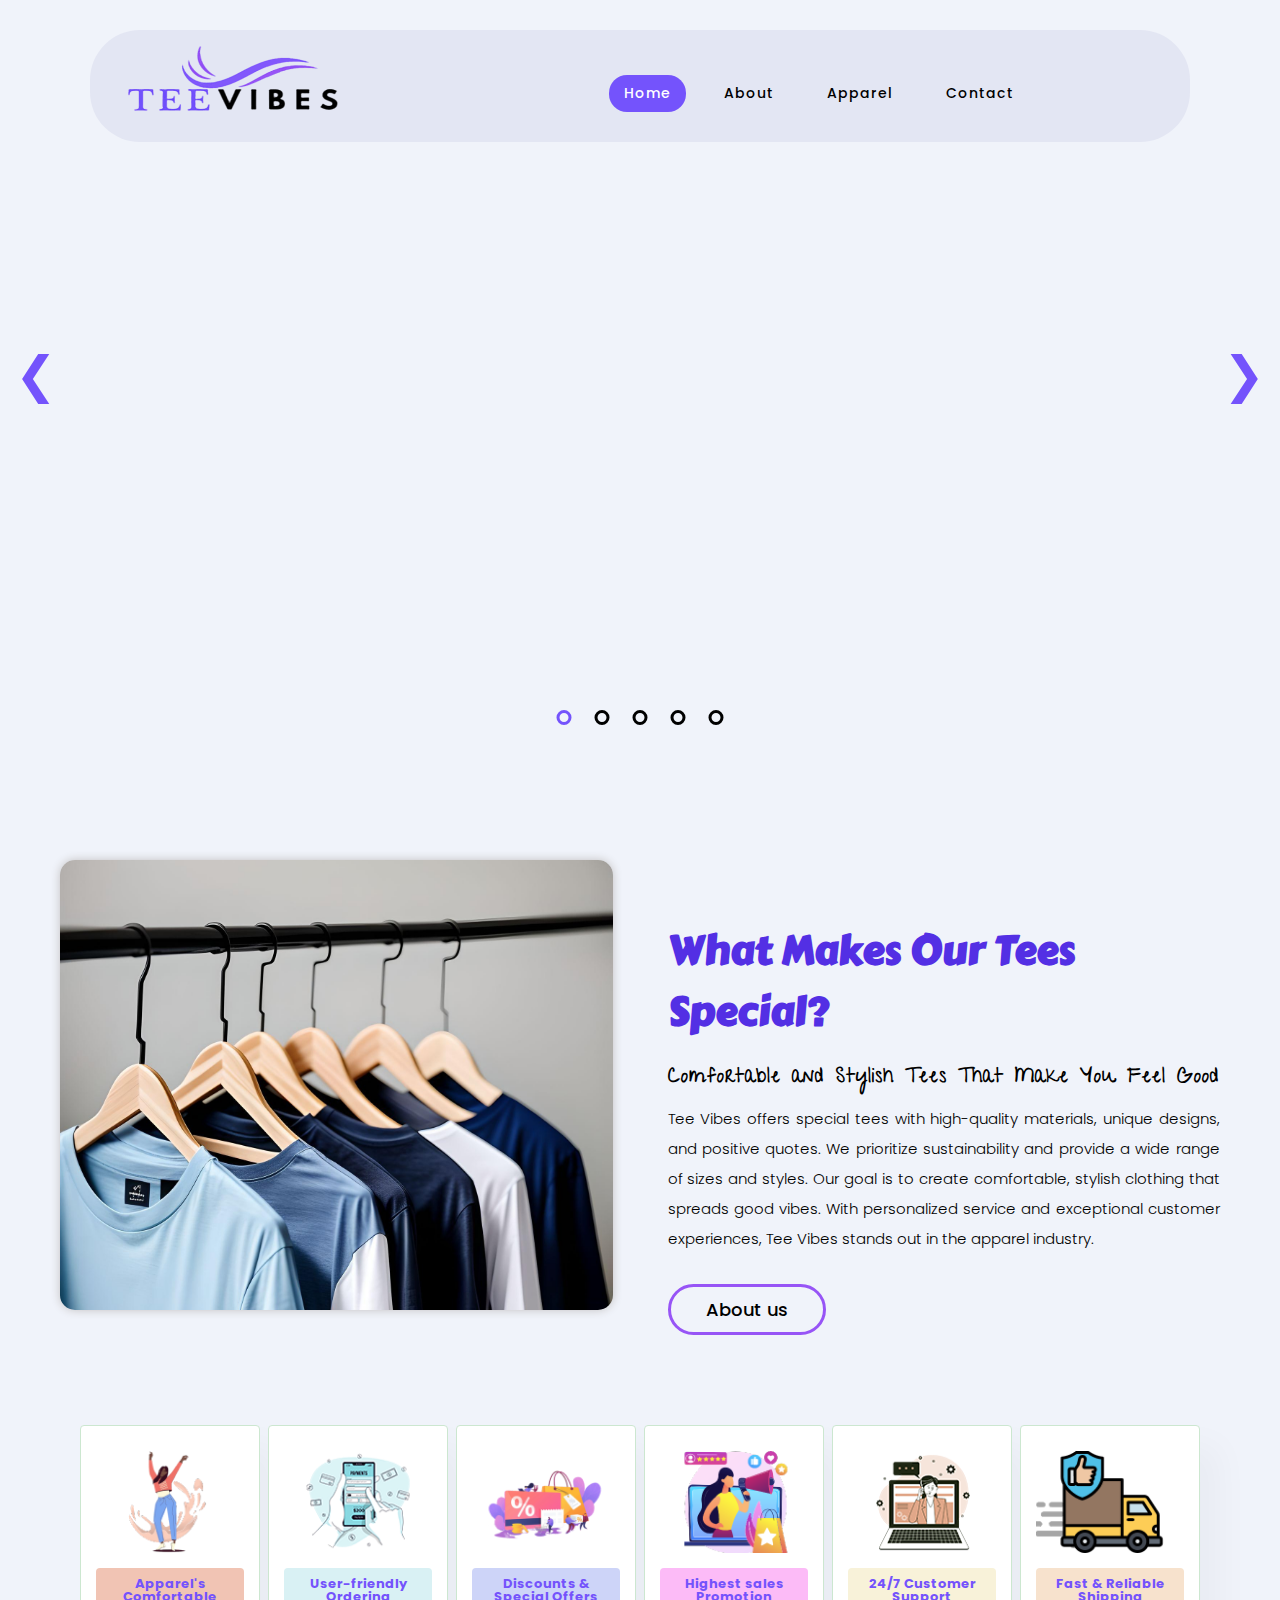
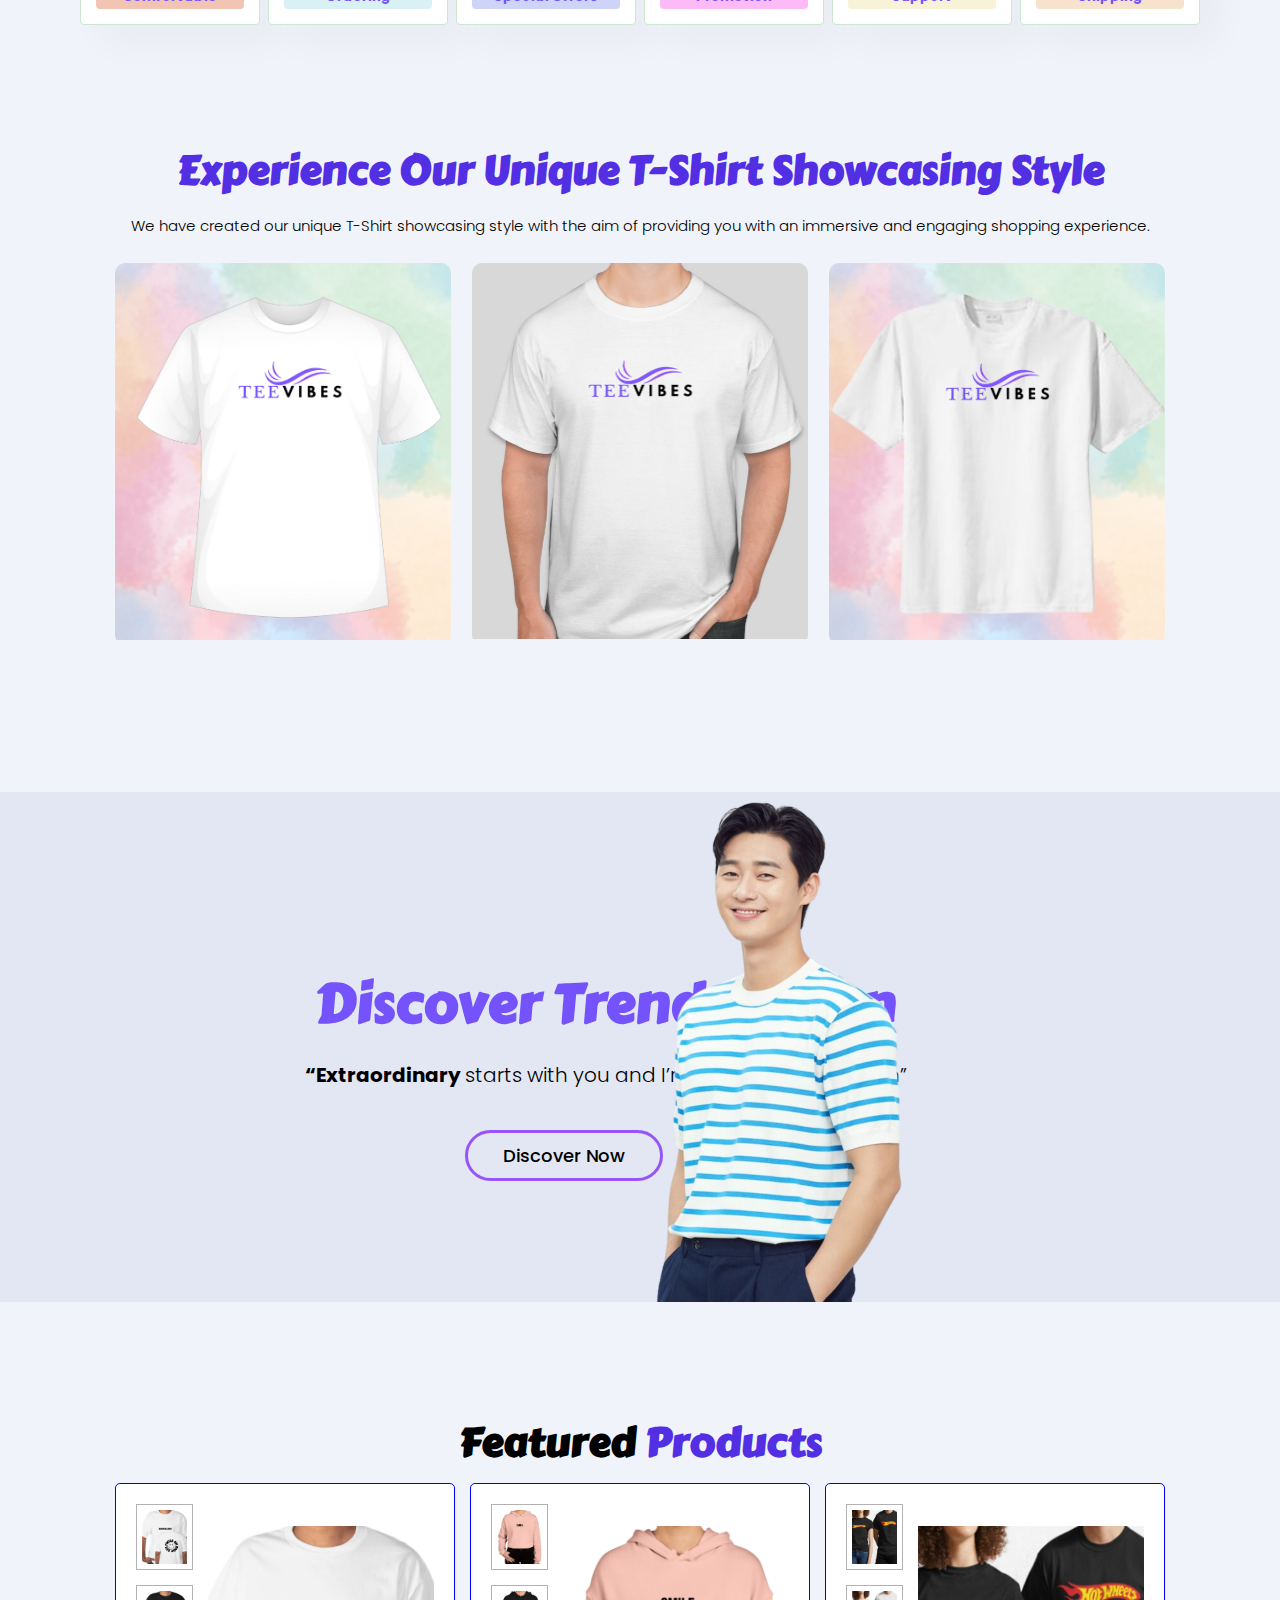
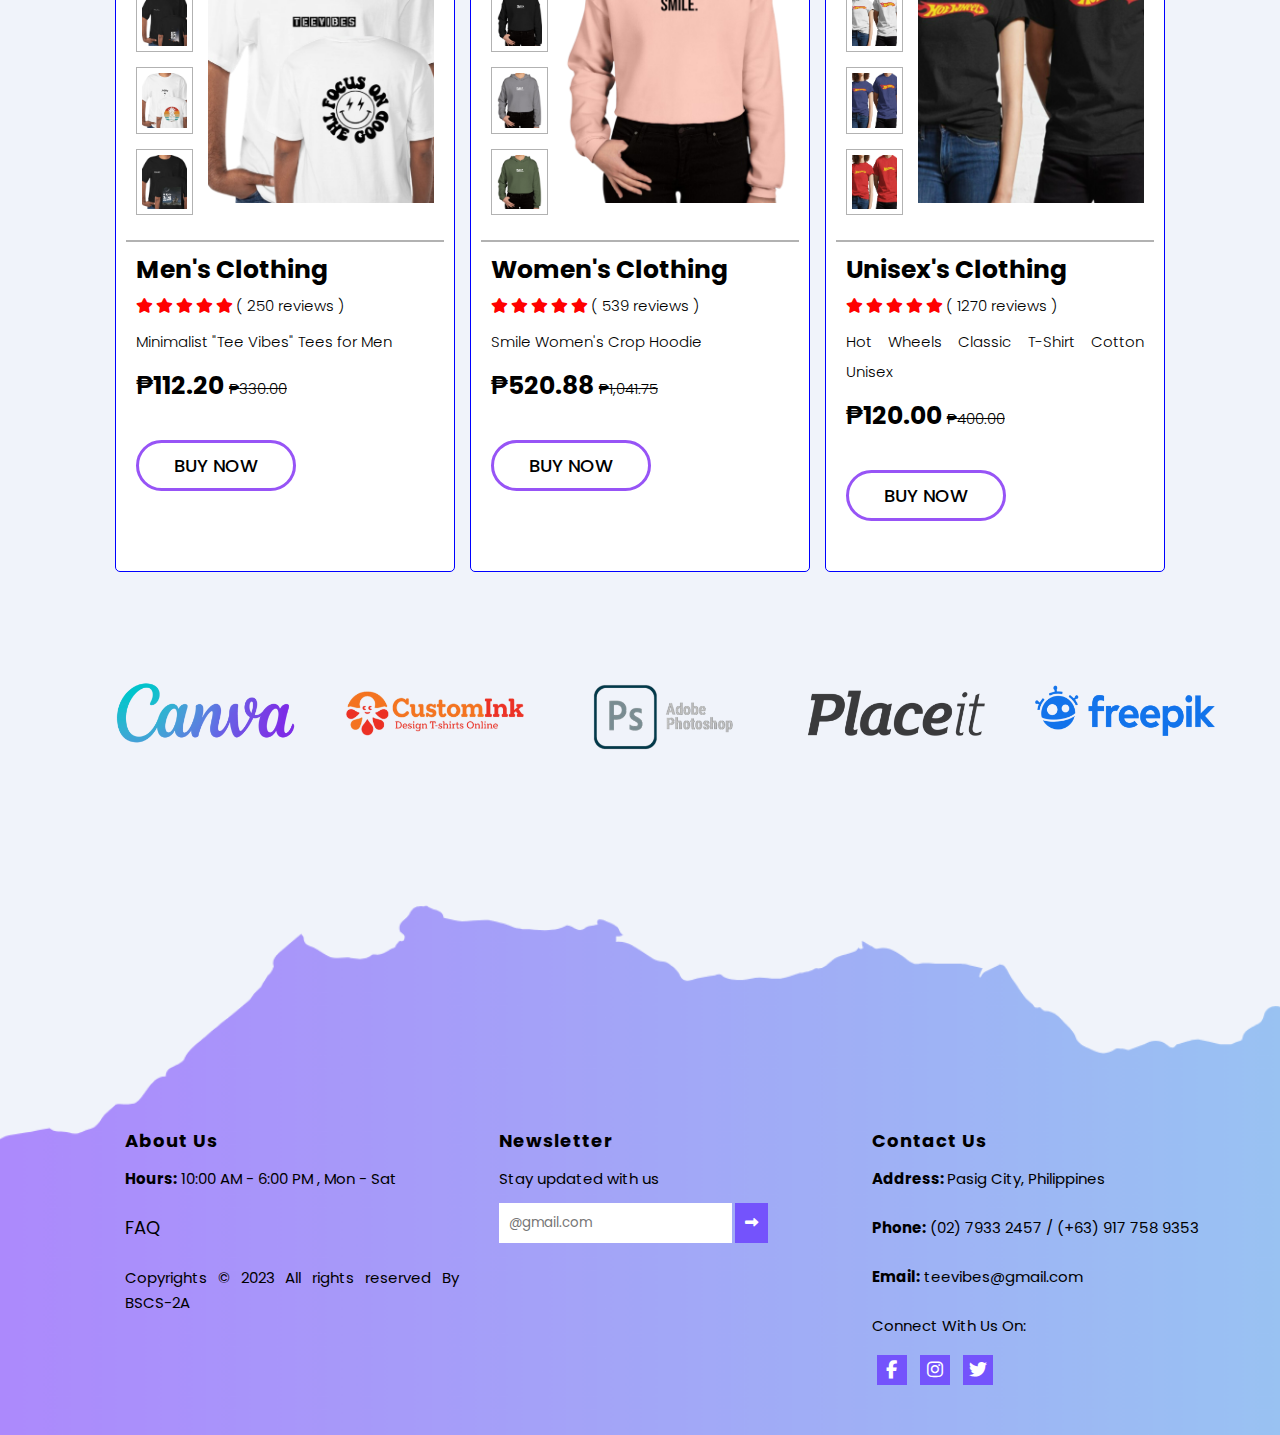
==== commit f55f2ede: "Update index.html" ====
--- a/index.html
+++ b/index.html
@@ -34,7 +34,7 @@
                 </div>
                 <div class="nav_icons">
                   <li><a href="./cart.html" class="fas fa-shopping-cart" style="font-size: 2em;"></a></li>
-                  <li><a href="./Startup.html" class="fas fa-sign-out" style="font-weight: bolder;">Log Out</a></li>
+<!--                   <li><a href="./Startup.html" class="fas fa-sign-out" style="font-weight: bolder;">Log Out</a></li> -->
                 </div>
               </ul>   
               <!-- Navigation Menu End -->
@@ -465,4 +465,4 @@
       
       <script src="js/script.js"></script>
     </body>
-    </html>+    </html>
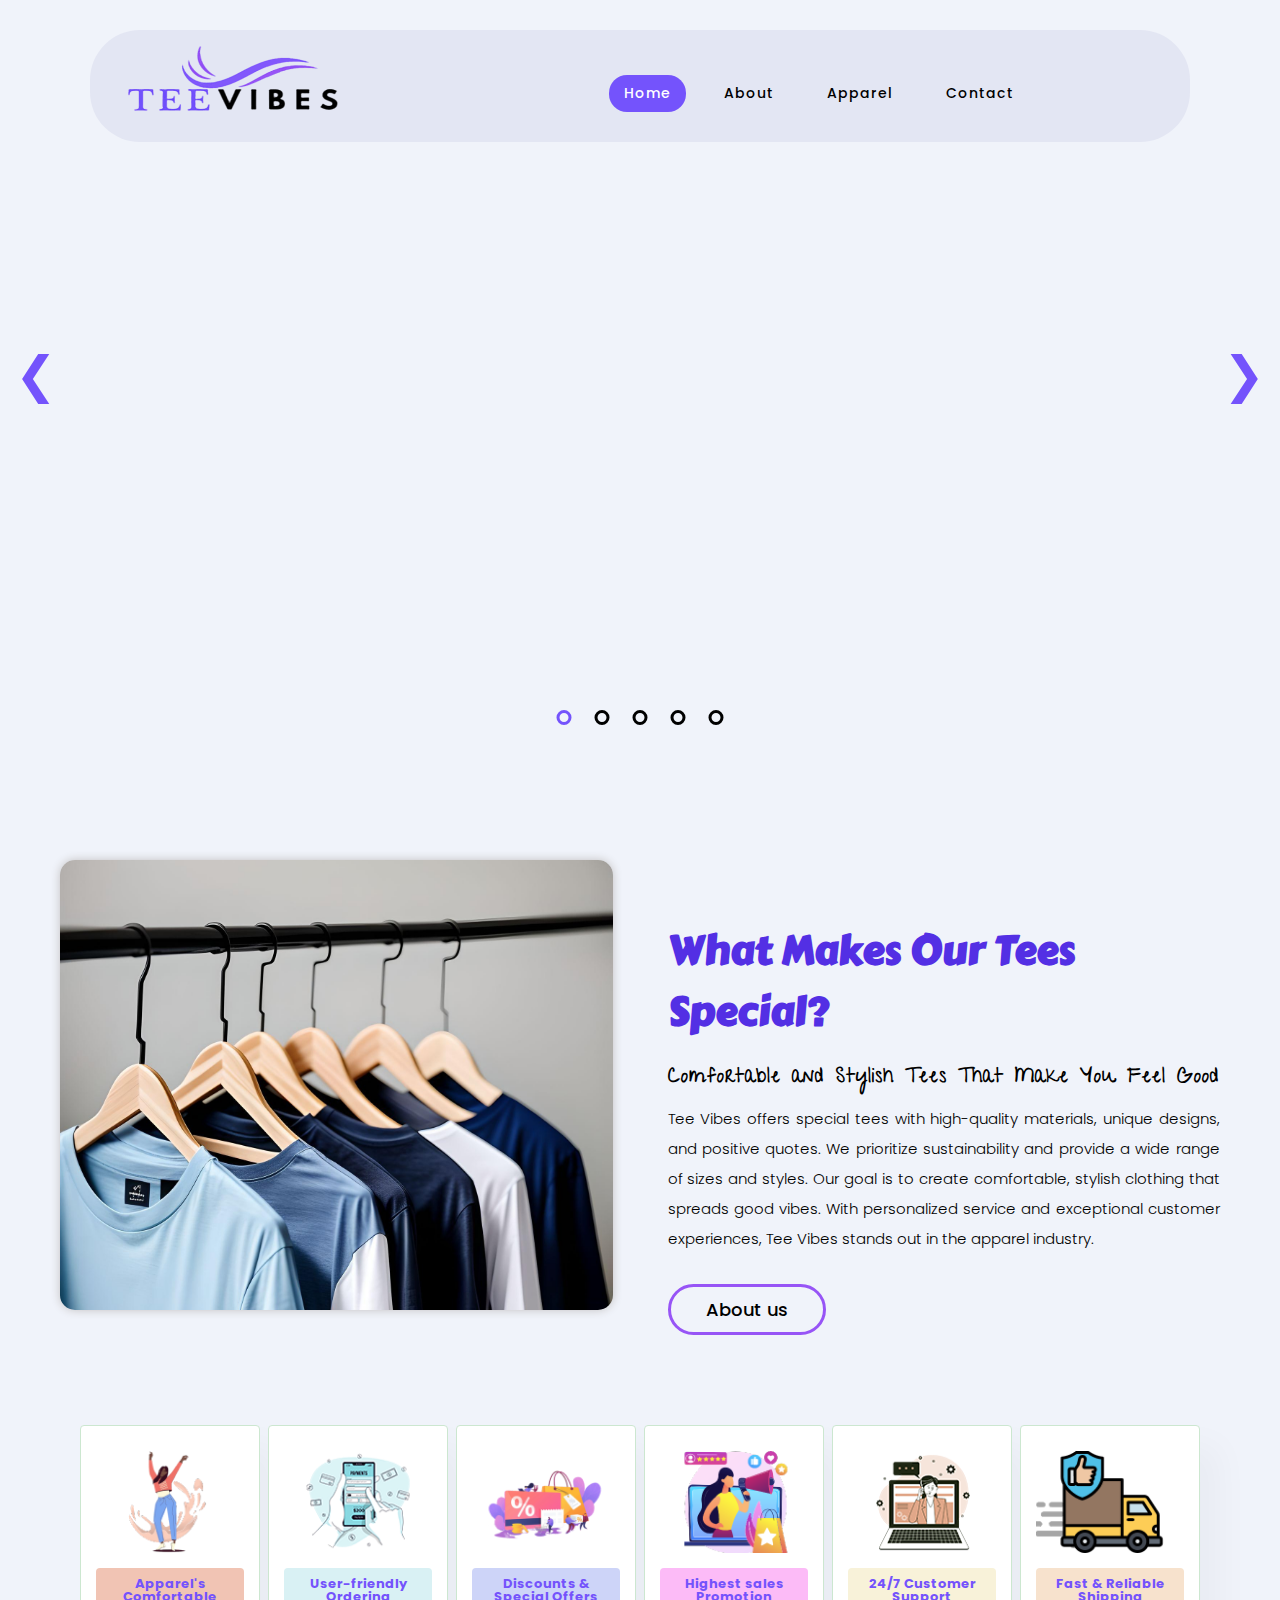
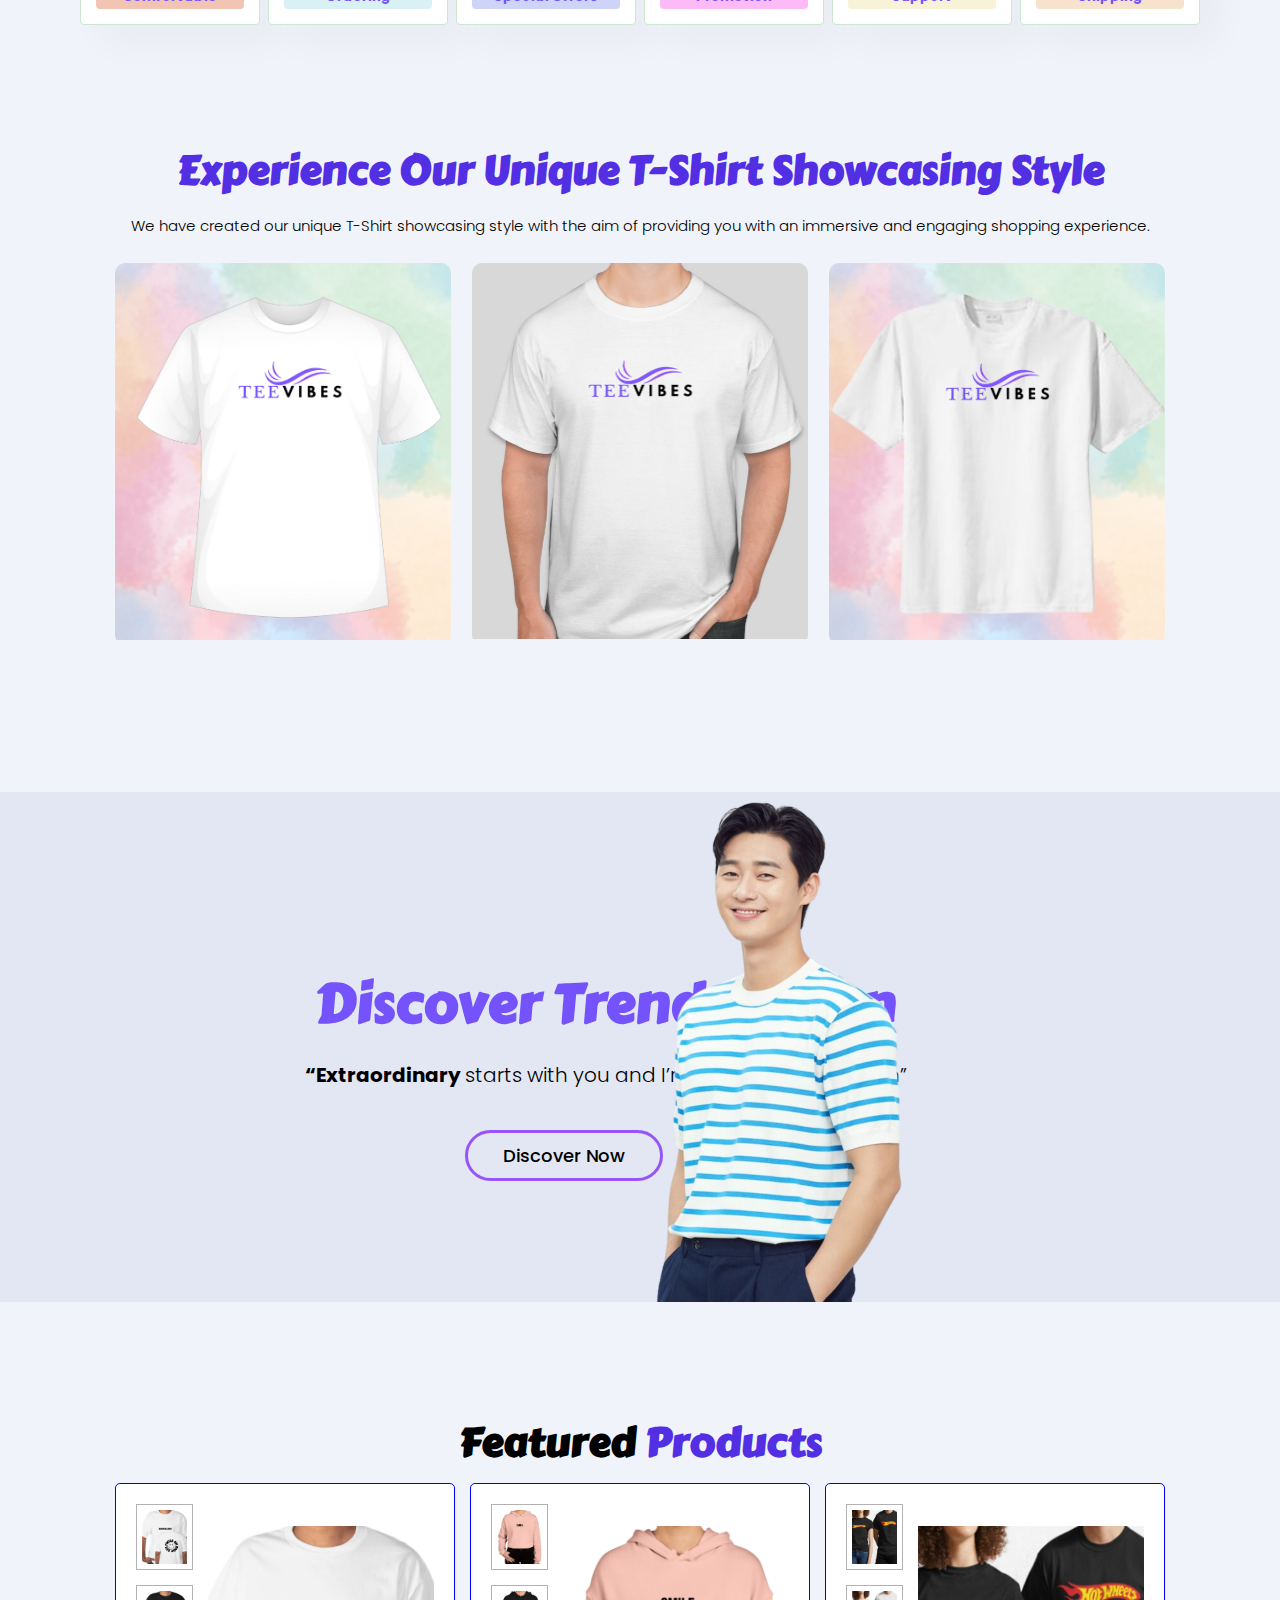
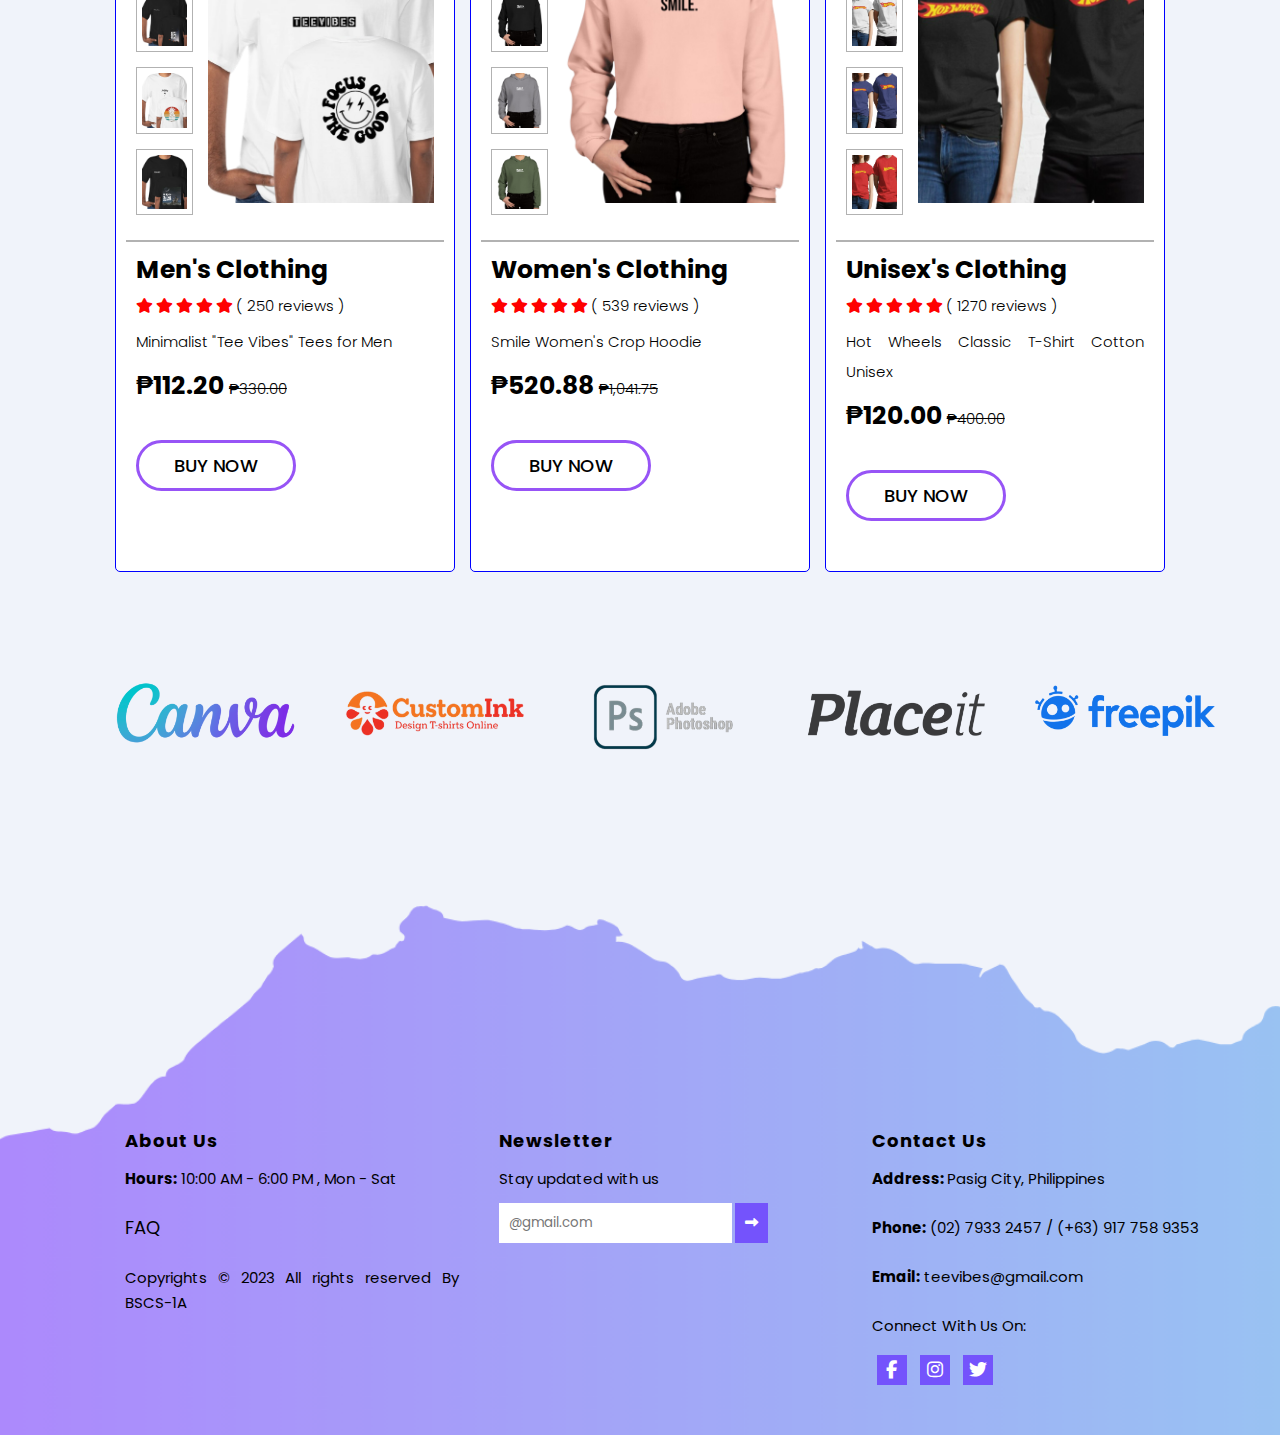
==== commit 0c00afeb: "Update index.html" ====
--- a/index.html
+++ b/index.html
@@ -337,7 +337,7 @@
             <h3>About Us</h3>
             <p><strong>Hours:</strong> 10:00 AM - 6:00 PM , Mon - Sat</p>
             <p><a href="./FAQ.html">FAQ</a></p>
-            <p>Copyrights &copy; 2023 All rights reserved By BSCS-2A</p>
+            <p>Copyrights &copy; 2023 All rights reserved By BSCS-1A</p>
           </div>
           
           <div class="footer-box">
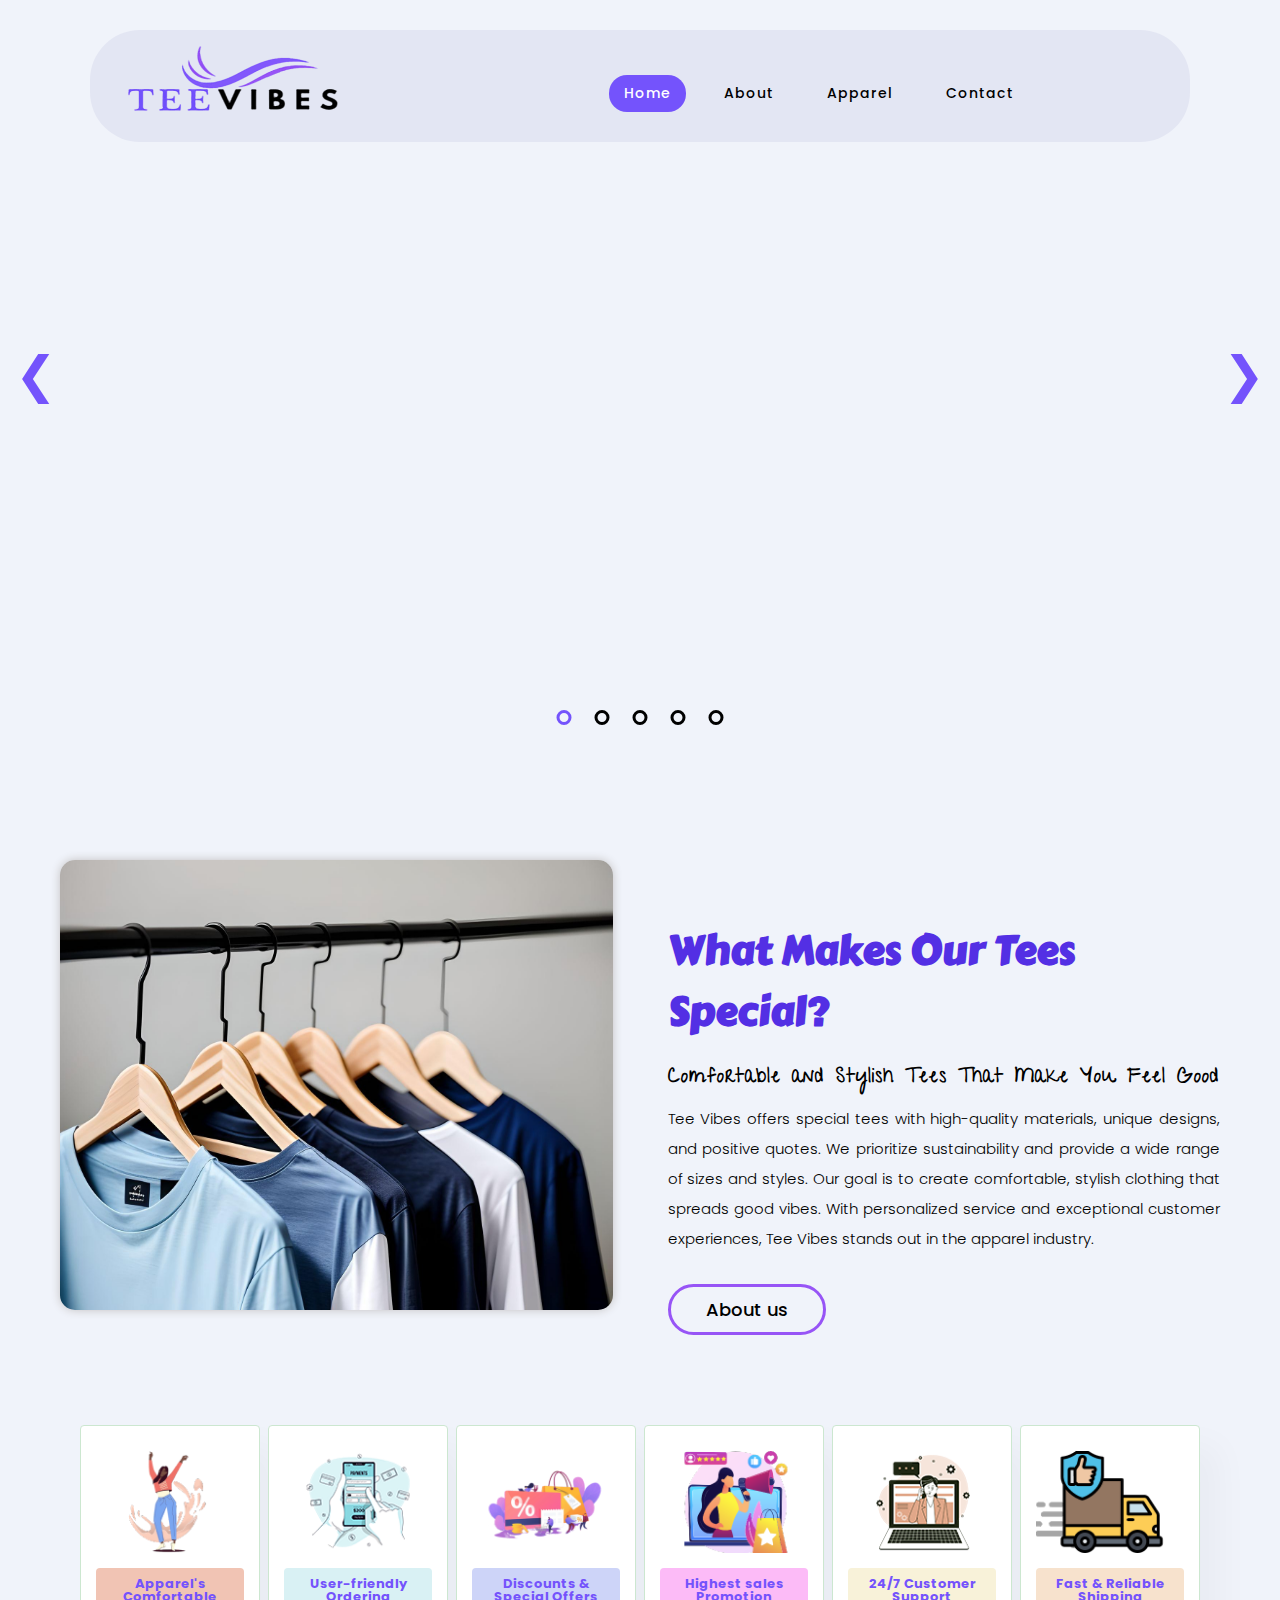
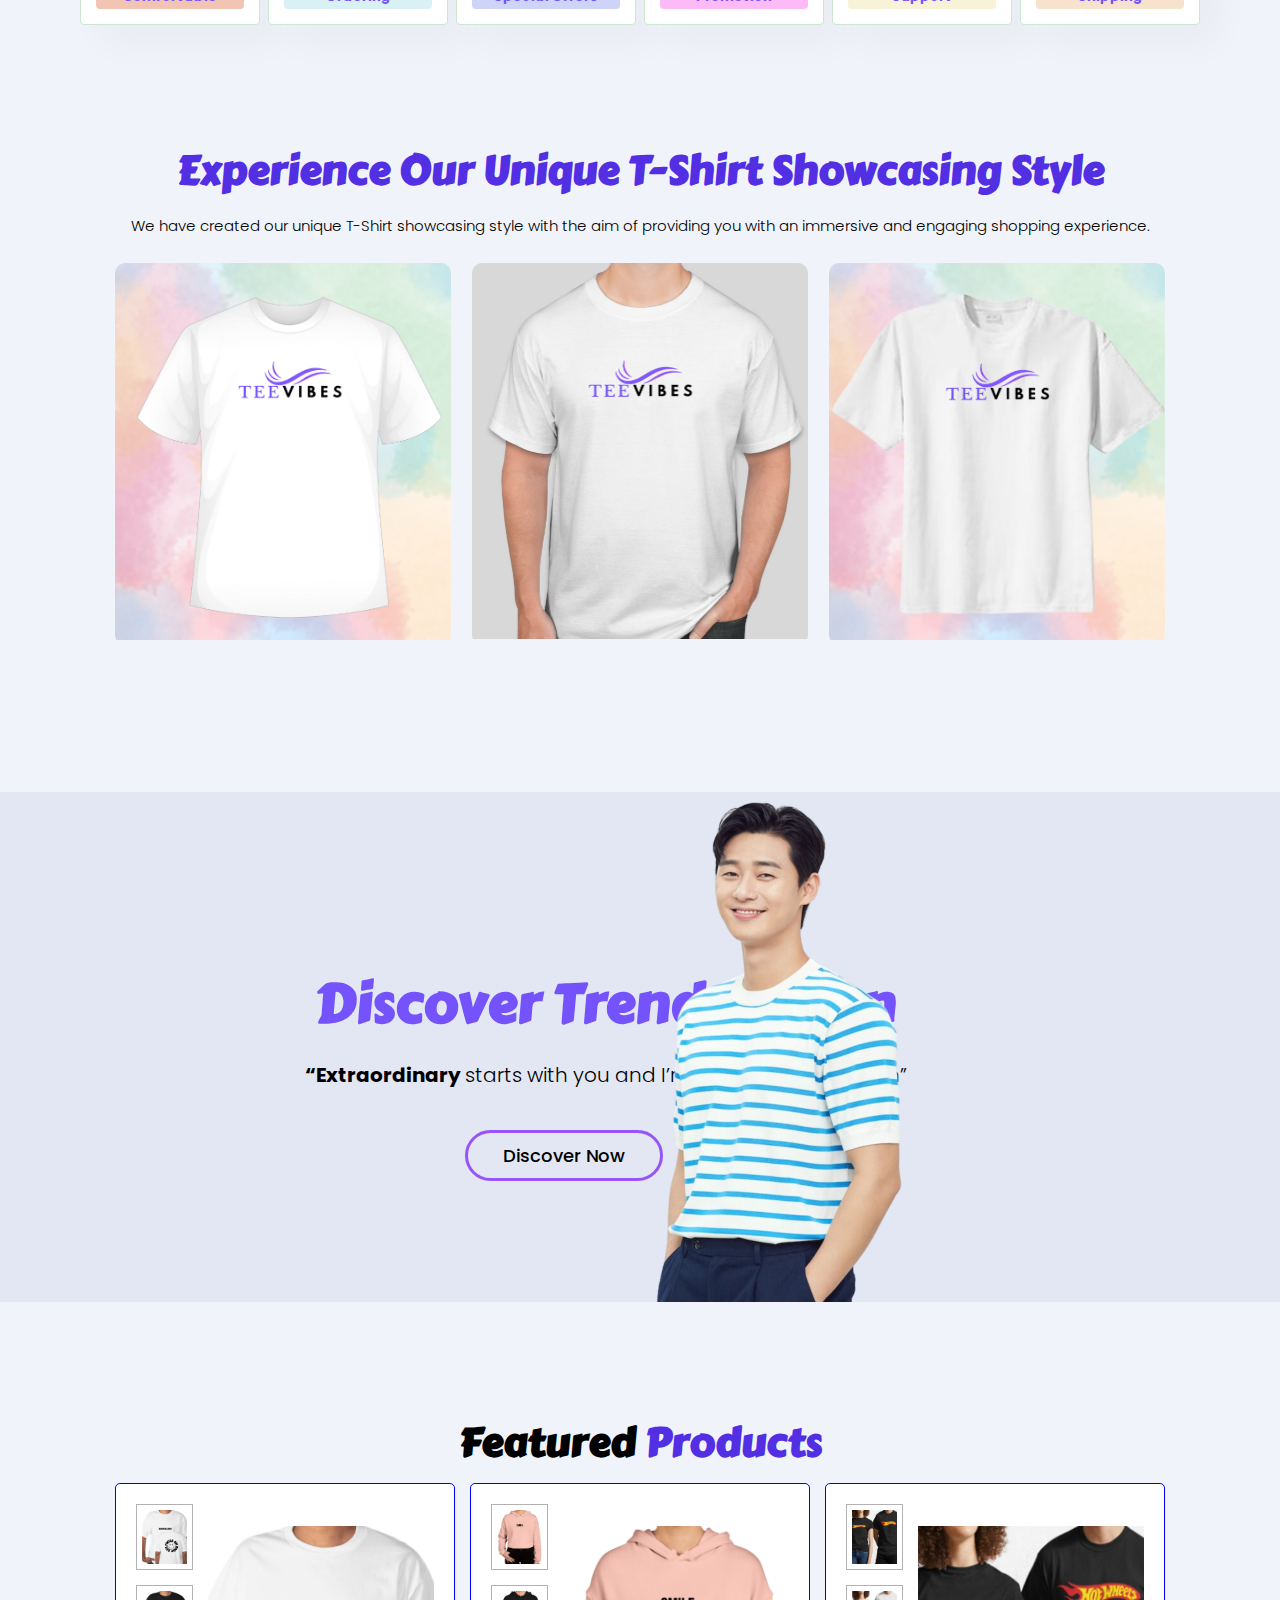
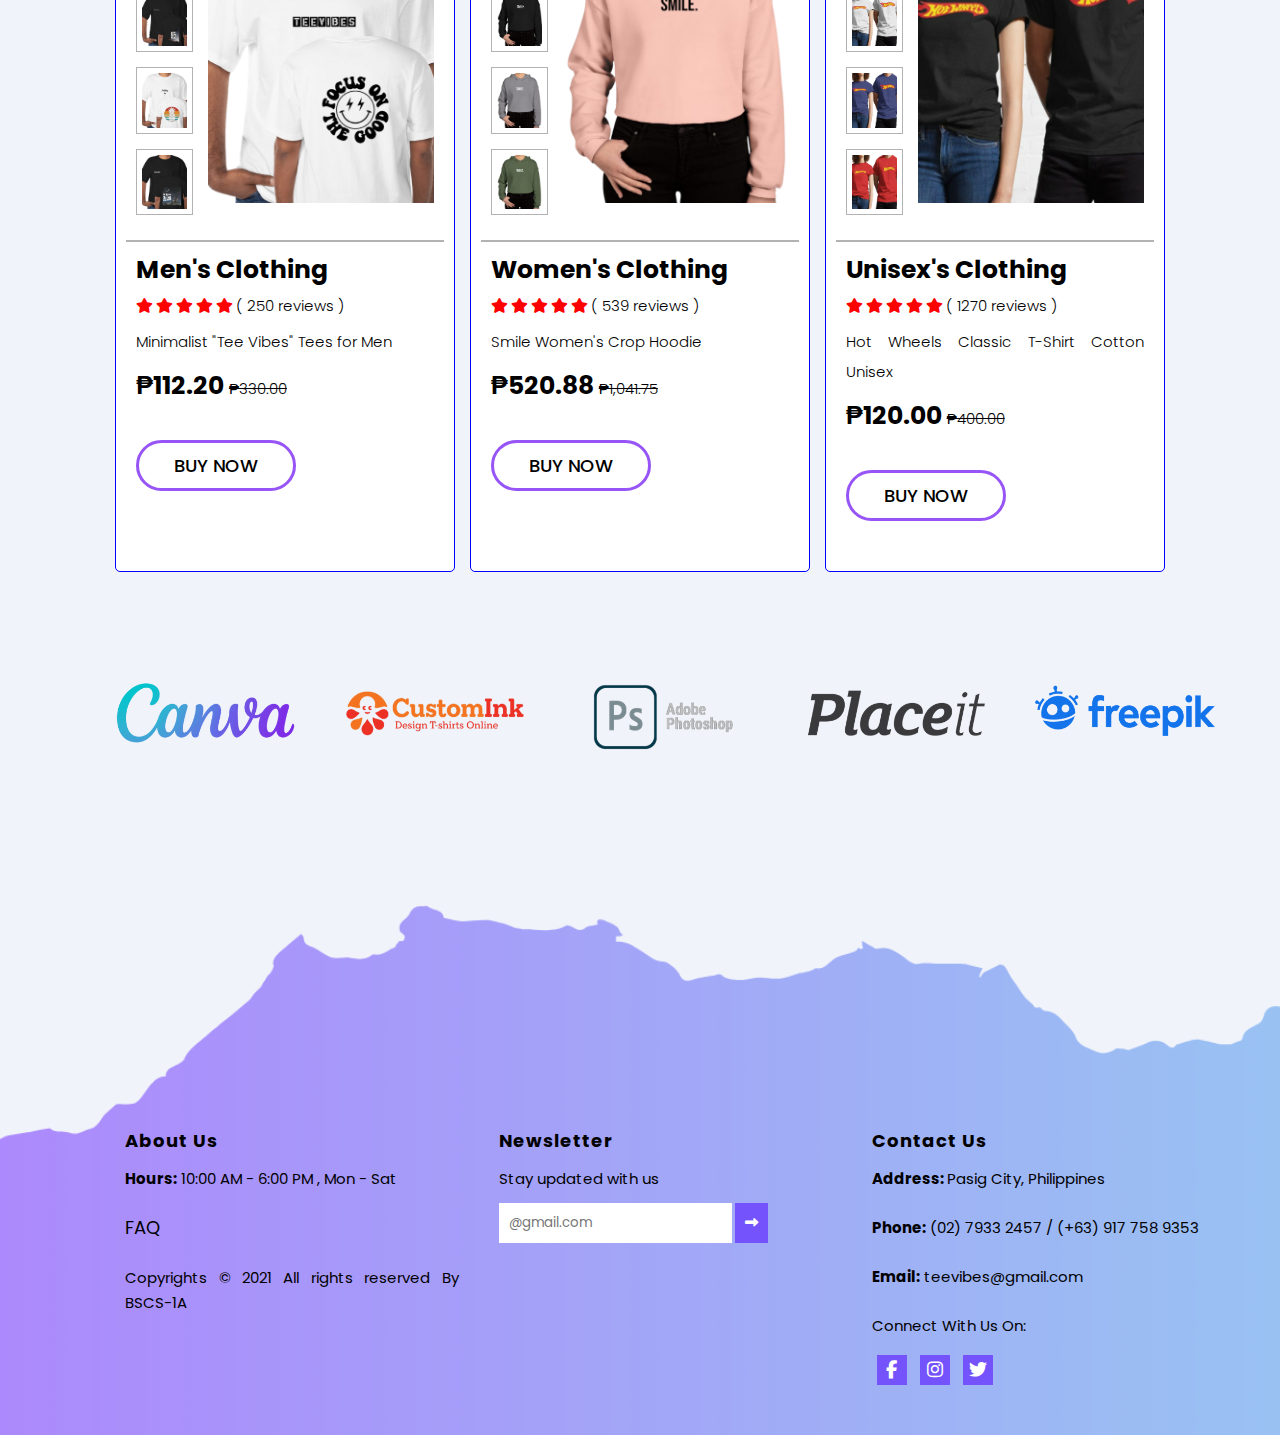
==== commit 04d2e3f9: "Update index.html" ====
--- a/index.html
+++ b/index.html
@@ -337,7 +337,7 @@
             <h3>About Us</h3>
             <p><strong>Hours:</strong> 10:00 AM - 6:00 PM , Mon - Sat</p>
             <p><a href="./FAQ.html">FAQ</a></p>
-            <p>Copyrights &copy; 2023 All rights reserved By BSCS-1A</p>
+            <p>Copyrights &copy; 2021 All rights reserved By BSCS-1A</p>
           </div>
           
           <div class="footer-box">
